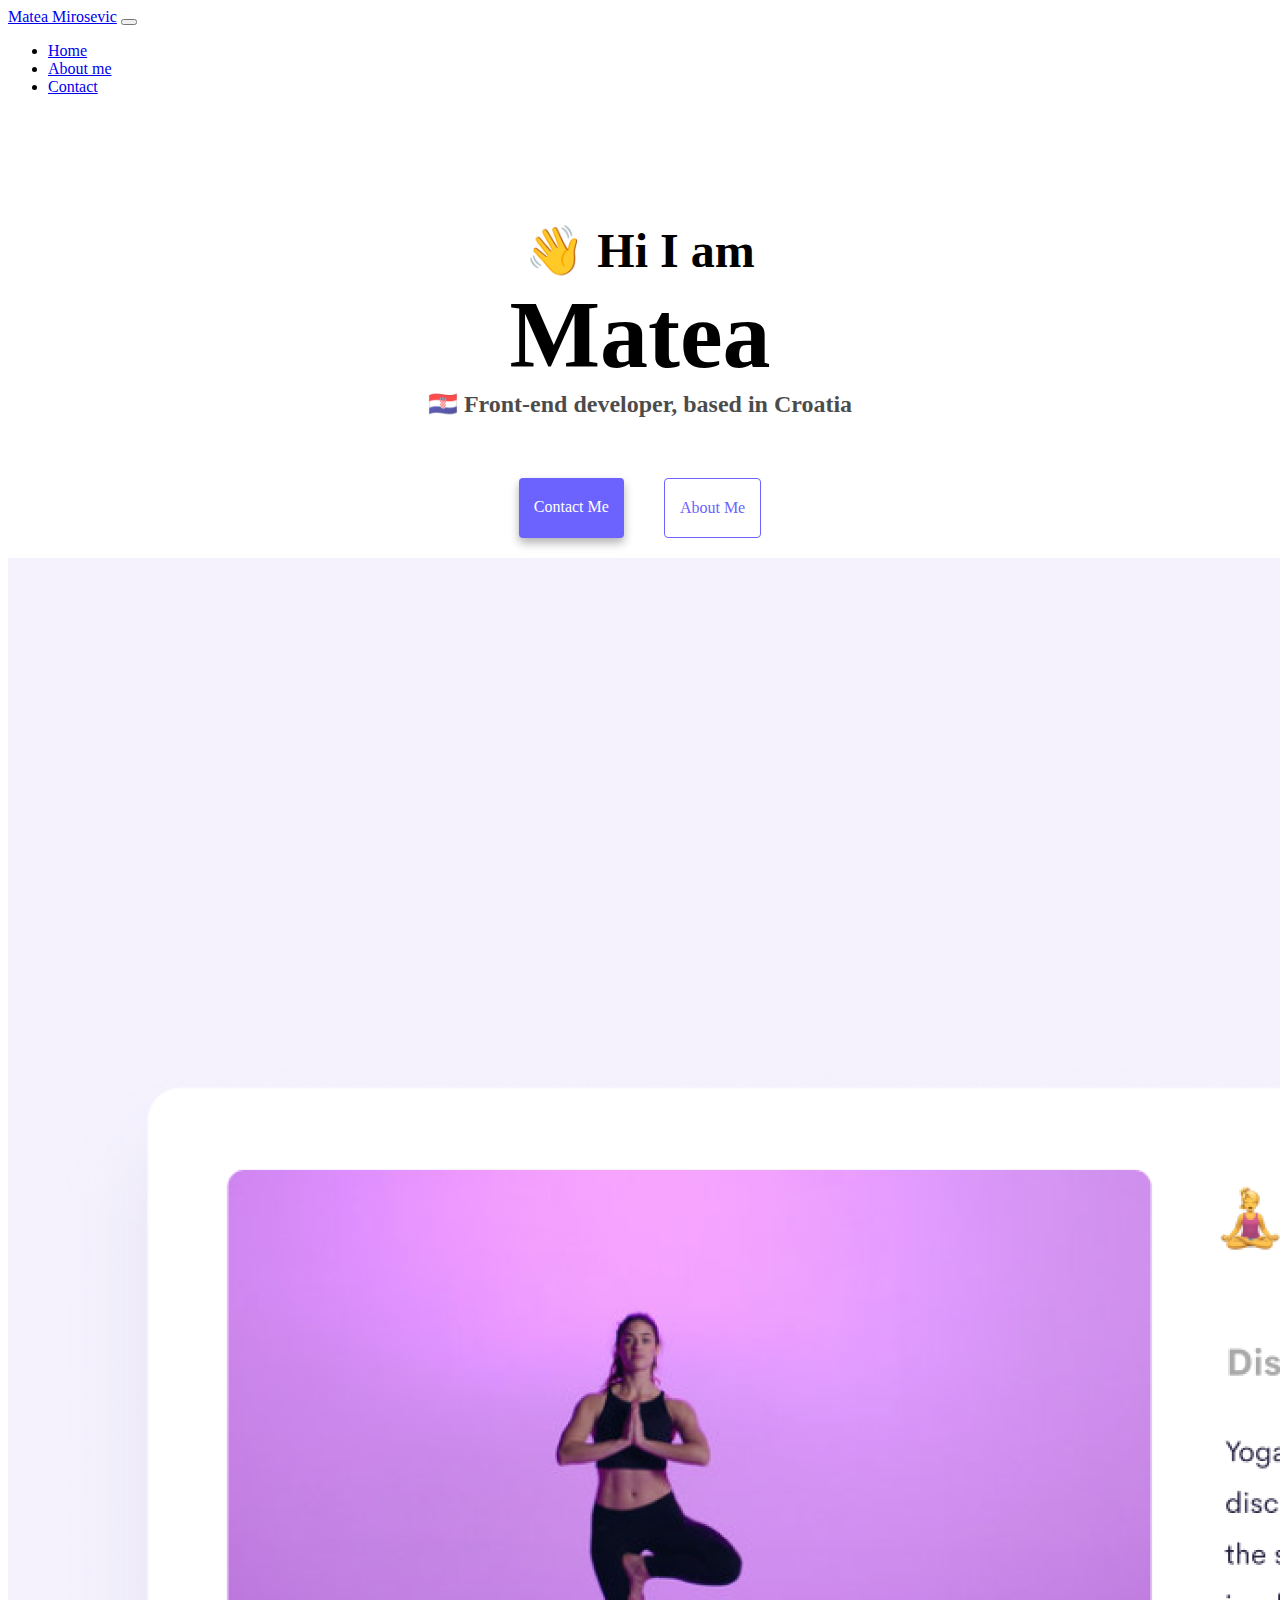
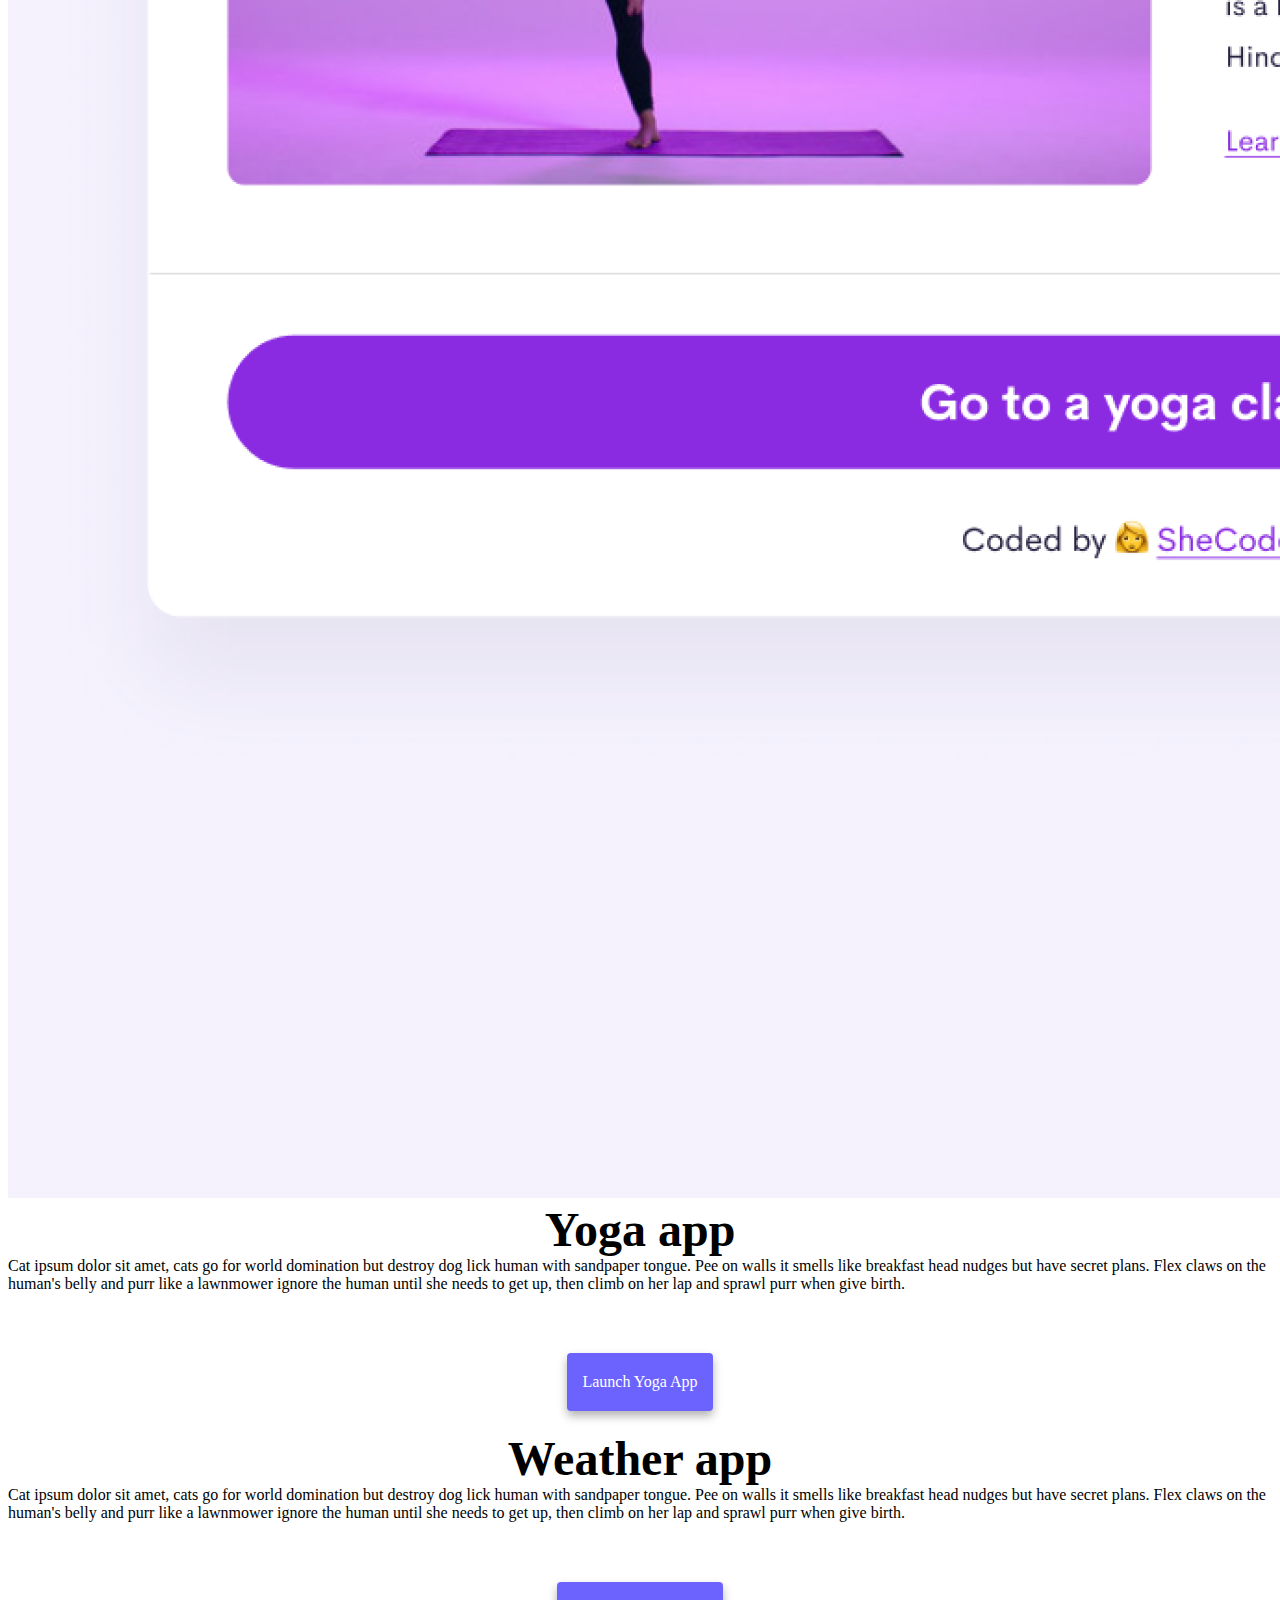
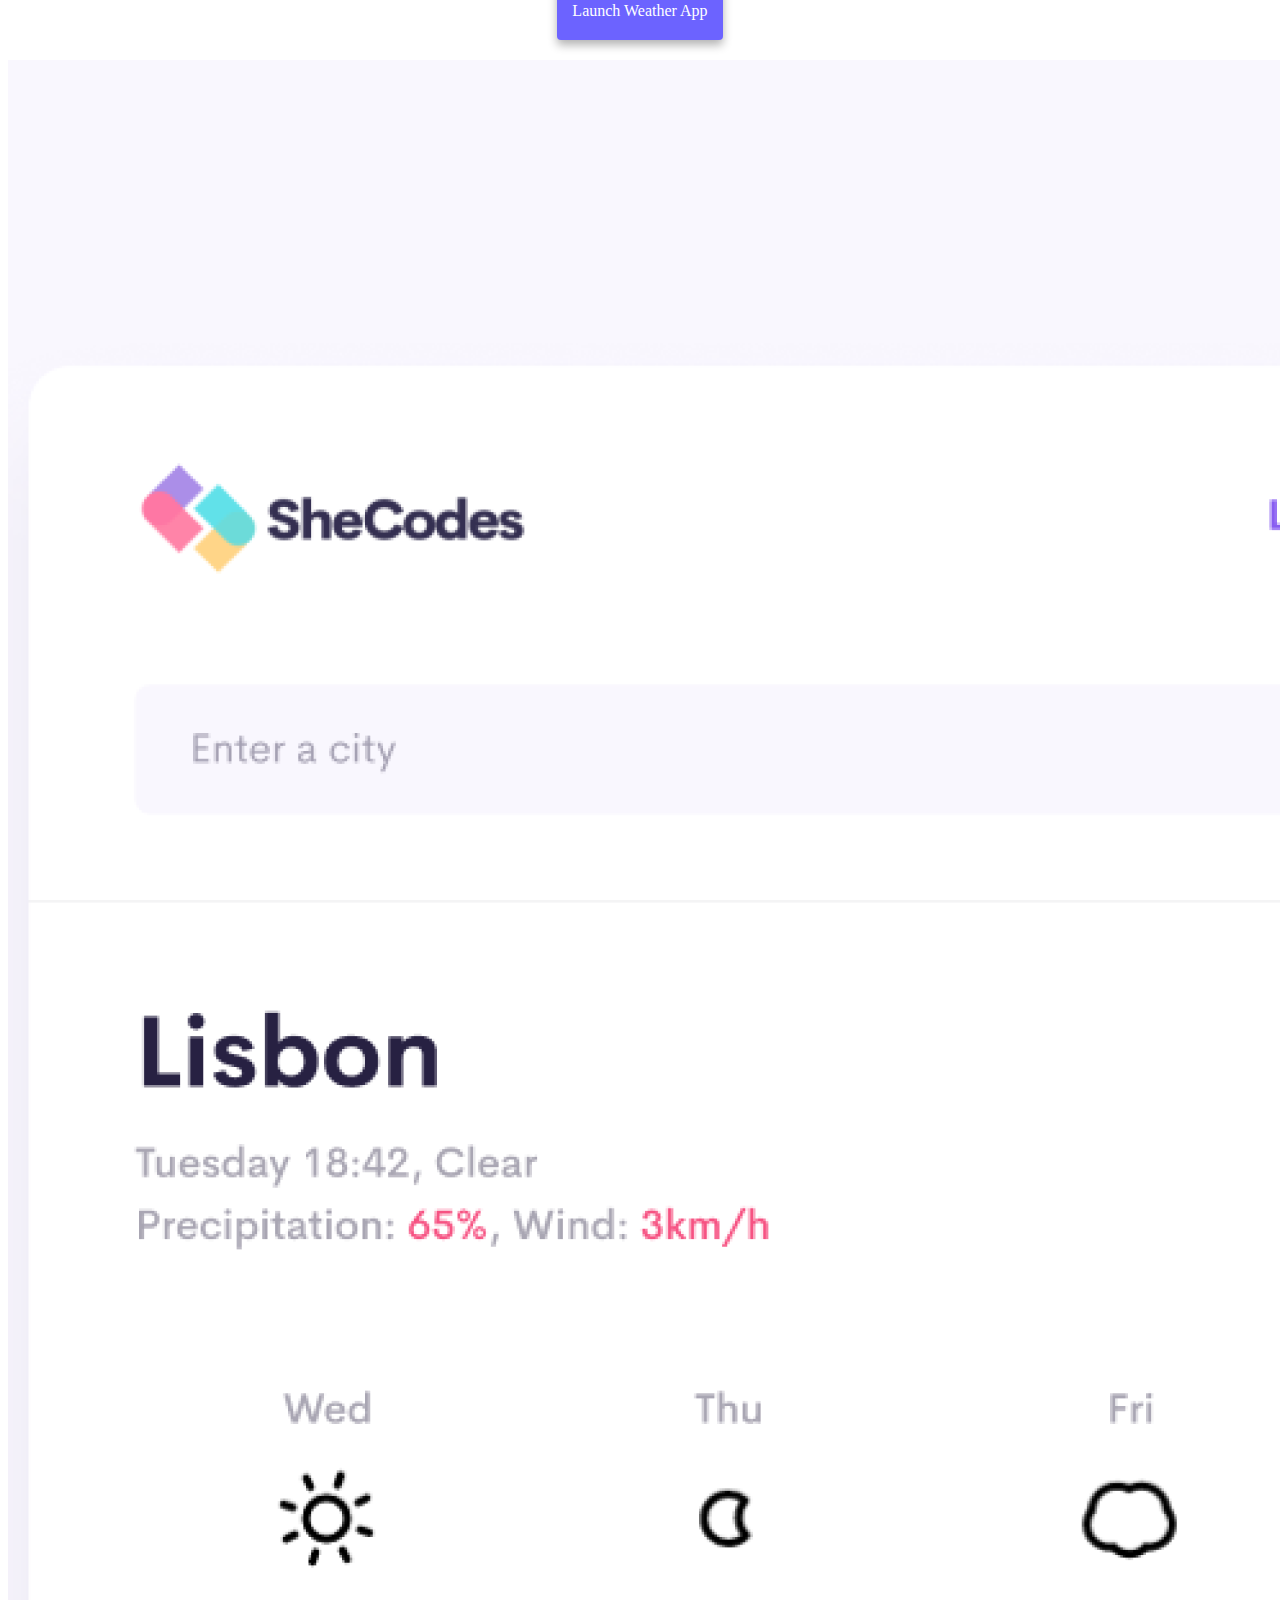
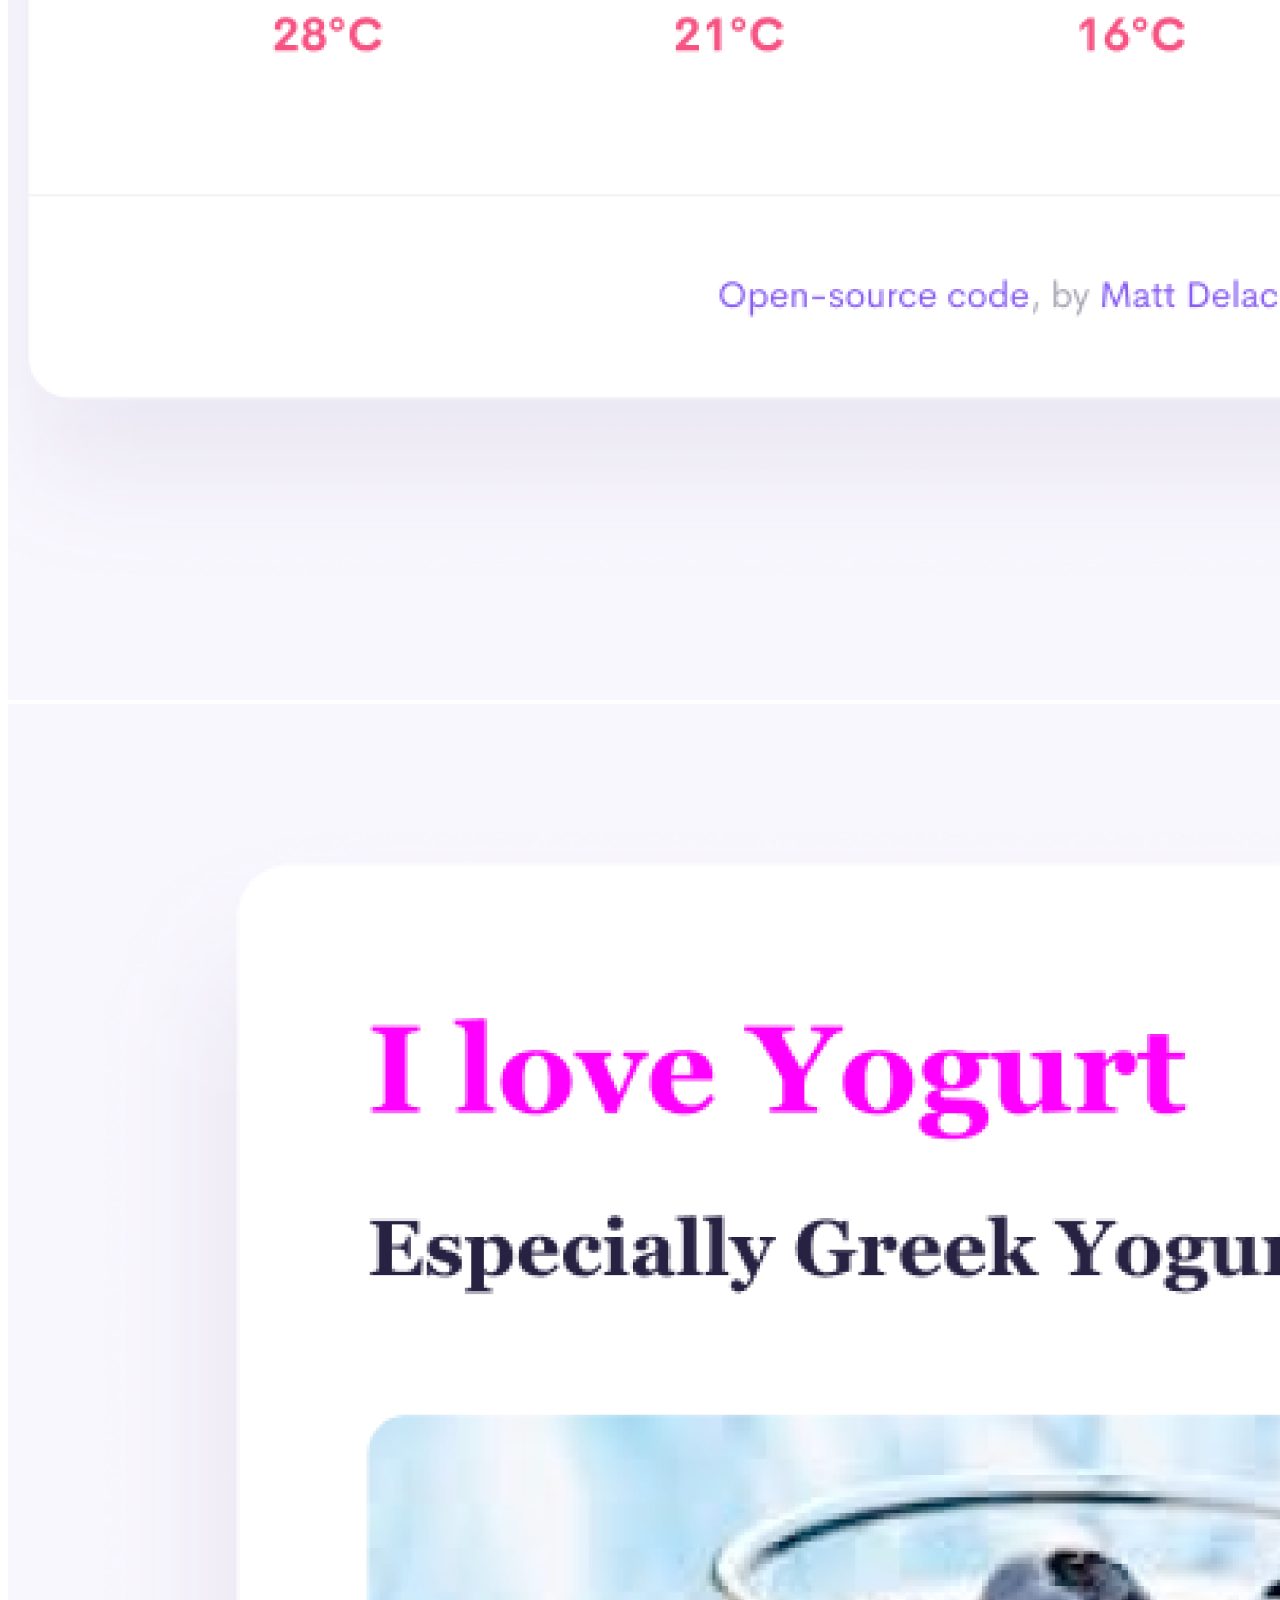
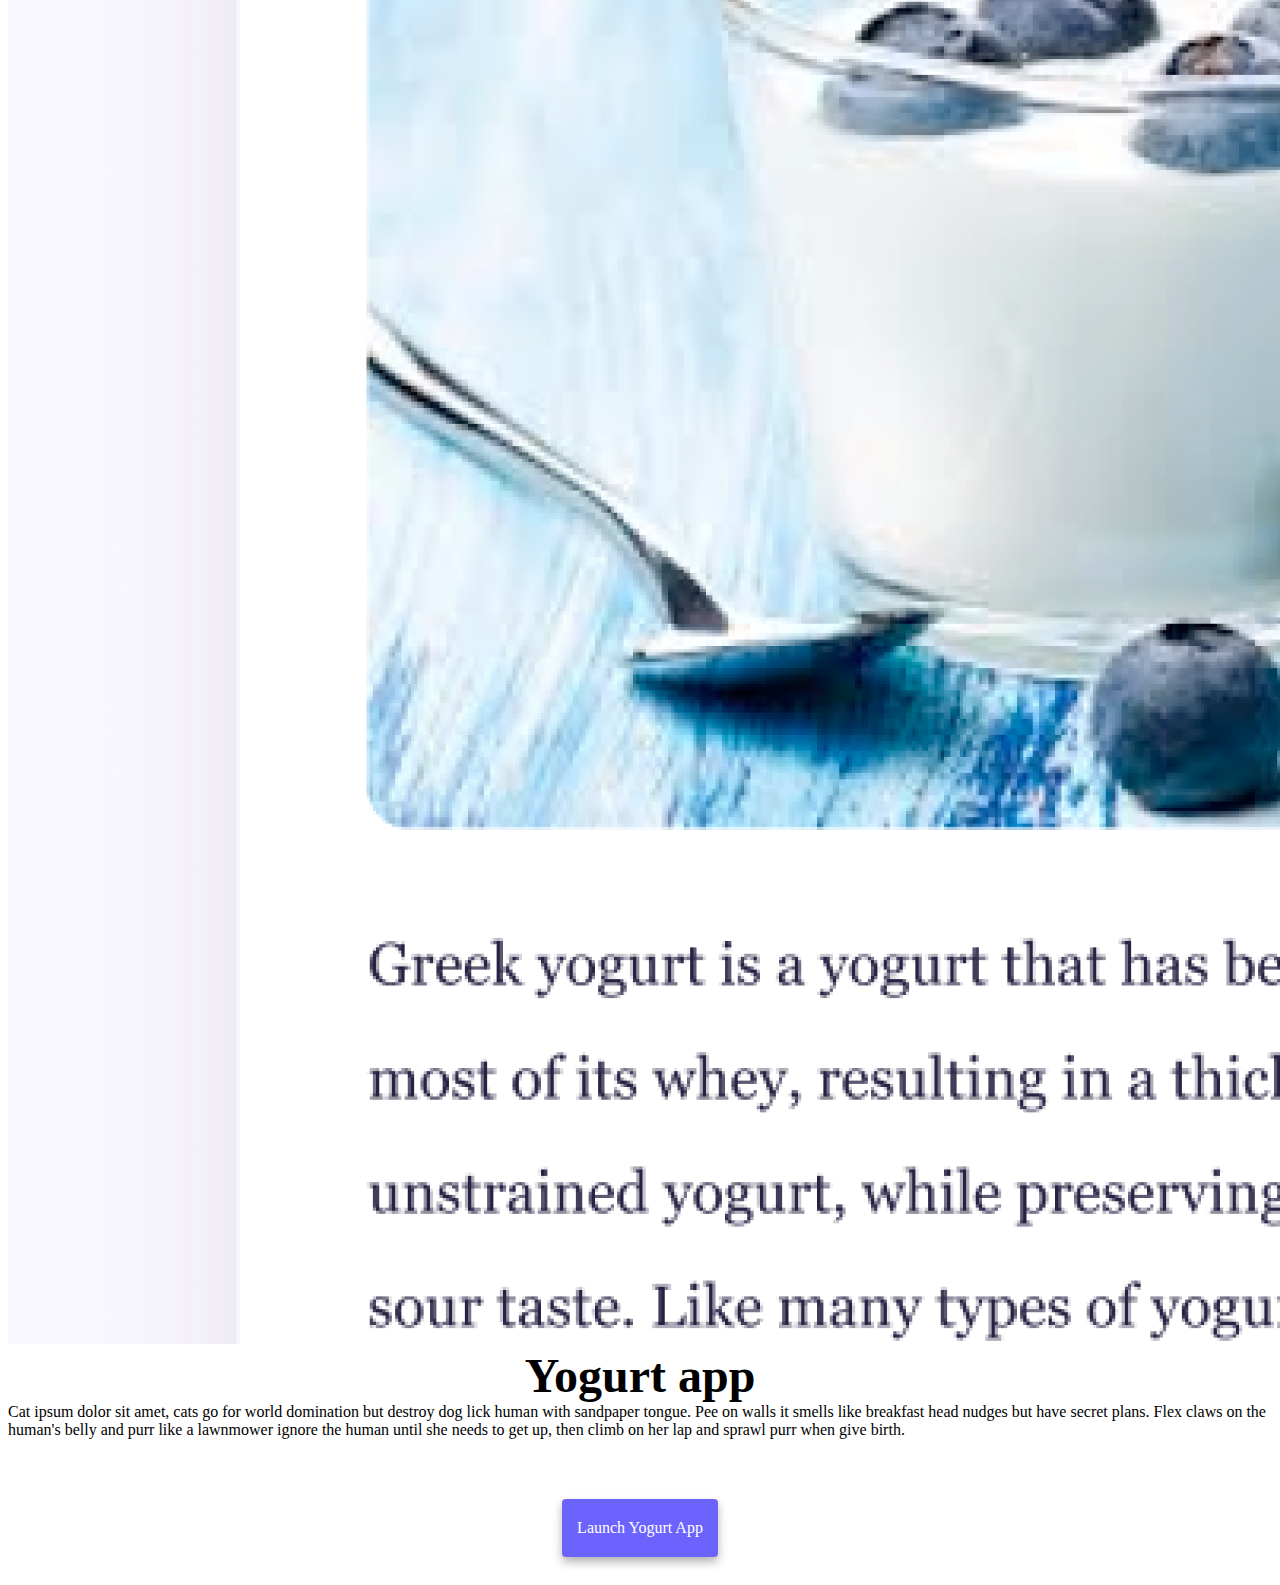
==== index.html @ 3d8accbc "Added correct files this time around" ====
<!DOCTYPE html>
<html lang="en">
  <head>
    <meta charset="UTF-8" />
    <meta http-equiv="X-UA-Compatible" content="IE=edge" />
    <meta name="viewport" content="width=device-width, initial-scale=1.0" />
    <link
      href="https://cdn.jsdelivr.net/npm/bootstrap@5.1.3/dist/css/bootstrap.min.css"
      rel="stylesheet"
      integrity="sha384-1BmE4kWBq78iYhFldvKuhfTAU6auU8tT94WrHftjDbrCEXSU1oBoqyl2QvZ6jIW3"
      crossorigin="anonymous"
    />
    <script
      src="https://cdn.jsdelivr.net/npm/bootstrap@5.1.3/dist/js/bootstrap.bundle.min.js"
      integrity="sha384-ka7Sk0Gln4gmtz2MlQnikT1wXgYsOg+OMhuP+IlRH9sENBO0LRn5q+8nbTov4+1p"
      crossorigin="anonymous"
    ></script>
    <title>Matea Mirosevic</title>

    <link rel="stylesheet" href="style.css" />
  </head>

  <body>
    <nav class="navbar fixed-top navbar-expand-lg navbar-light bg-light">
      <div class="container-fluid">
        <a class="navbar-brand" href="index.html">Matea Mirosevic</a>
        <button
          class="navbar-toggler"
          type="button"
          data-bs-toggle="collapse"
          data-bs-target="#navbarNav"
          aria-controls="navbarNav"
          aria-expanded="false"
          aria-label="Toggle navigation"
        >
          <span class="navbar-toggler-icon"></span>
        </button>
        <div class="collapse navbar-collapse" id="navbarNav">
          <ul class="navbar-nav">
            <li class="nav-item">
              <a class="nav-link active" aria-current="page" href="index.html"
                >Home</a
              >
            </li>
            <li class="nav-item">
              <a class="nav-link" href="about.html">About me</a>
            </li>
            <li class="nav-item">
              <a class="nav-link" href="about.html#contact">Contact</a>
            </li>
          </ul>
        </div>
      </div>
    </nav>
    <h2 class="initial-greeting">👋 Hi I am</h2>
    <h1>Matea</h1>
    <h3>🇭🇷 Front-end developer, based in Croatia</h3>
    <div class="navigation-links">
      <a href="about.html#contact" class="primary-link">Contact me</a>
      <a href="about.html" class="secondary-link">About me</a>
    </div>

    <div class="row mt-5 ps-5 pe-5">
      <div class="col-6">
        <img src="images/yoga.png" alt="" class="img-fluid rounded" />
      </div>
      <div class="col-6">
        <h2 class="mb-4 text-start">Yoga app</h2>
        Cat ipsum dolor sit amet, cats go for world domination but destroy dog
        lick human with sandpaper tongue. Pee on walls it smells like breakfast
        head nudges but have secret plans. Flex claws on the human's belly and
        purr like a lawnmower ignore the human until she needs to get up, then
        climb on her lap and sprawl purr when give birth.

        <div class="navigation-links d-flex justify-content-start">
          <a href="#" class="primary-link ms-0 mt-0">Launch yoga app</a>
        </div>
      </div>
    </div>

    <div class="row mt-5 ps-5 pe-5">
      <div class="col-6">
        <h2 class="mb-4 text-start">Weather app</h2>
        Cat ipsum dolor sit amet, cats go for world domination but destroy dog
        lick human with sandpaper tongue. Pee on walls it smells like breakfast
        head nudges but have secret plans. Flex claws on the human's belly and
        purr like a lawnmower ignore the human until she needs to get up, then
        climb on her lap and sprawl purr when give birth.
        <div class="navigation-links d-flex justify-content-start">
          <a href="#" class="primary-link ms-0 mt-0">Launch weather app</a>
        </div>
      </div>
      <div class="col-6">
        <img src="images/weather.png" alt="" class="img-fluid rounded" />
      </div>
    </div>

    <div class="row mt-5 ps-5 pe-5">
      <div class="col-6">
        <img src="images/yogurt.png" alt="" class="img-fluid rounded" />
      </div>
      <div class="col-6">
        <h2 class="mb-4 text-start">Yogurt app</h2>
        Cat ipsum dolor sit amet, cats go for world domination but destroy dog
        lick human with sandpaper tongue. Pee on walls it smells like breakfast
        head nudges but have secret plans. Flex claws on the human's belly and
        purr like a lawnmower ignore the human until she needs to get up, then
        climb on her lap and sprawl purr when give birth.
        <div class="navigation-links d-flex justify-content-start">
          <a href="#" class="primary-link ms-0 mt-0">Launch yogurt app</a>
        </div>
      </div>
    </div>
  </body>
</html>
---- style.css ----
:root {
  --primary-color: #6c63ff;
  --secondary-color: #f5f2fe;
  --box-shadow: 0 5px 10px rgba(0, 0, 0, 0.3);
}

/*body {
  margin: 60px auto;
  max-width: 800px;
}*/

h1,
h2,
h3 {
  text-align: center;
  margin: 0;
}

h1 {
  font-size: 96px;
}

h2 {
  font-size: 48px;
}

.initial-greeting {
  margin-top: 10%;
}

h3 {
  font-size: 24px;
  opacity: 0.7;
}

p {
  /*background: var(--secondary-color);
  padding: 20px;
  border-radius: 4px;
  line-height: 1.5;*/
  font-size: 18px;
  text-align: center;
}

.navigation-links {
  display: flex;
  margin-top: 40px;
  justify-content: center;
}

.navigation-links a {
  margin: 20px;
}

.primary-link {
  border-radius: 4px;
  padding: 20px 15px;
  text-decoration: none;
  text-transform: capitalize;
  background: var(--primary-color);
  box-shadow: var(--box-shadow);
  color: white;
}

.secondary-link {
  border-radius: 4px;
  padding: 20px 15px;
  text-decoration: none;
  text-transform: capitalize;
  color: var(--primary-color);
  border: 1px solid var(--primary-color);
}

.homepage-link {
  color: var(--primary-color);
  text-align: center;
  display: block;
}

.about-paragraphs {
  /*display: flex;*/
  margin: 30px 0;
}

.about-paragraphs p {
  margin: 10px;
}

.email-link {
  display: flex;
  justify-content: center;
  color: var(--primary-color);
  font-size: 28px;
  text-decoration: none;
}

.email-link:hover {
  text-decoration: underline;
}

#contact {
  margin-top: 4em;
}
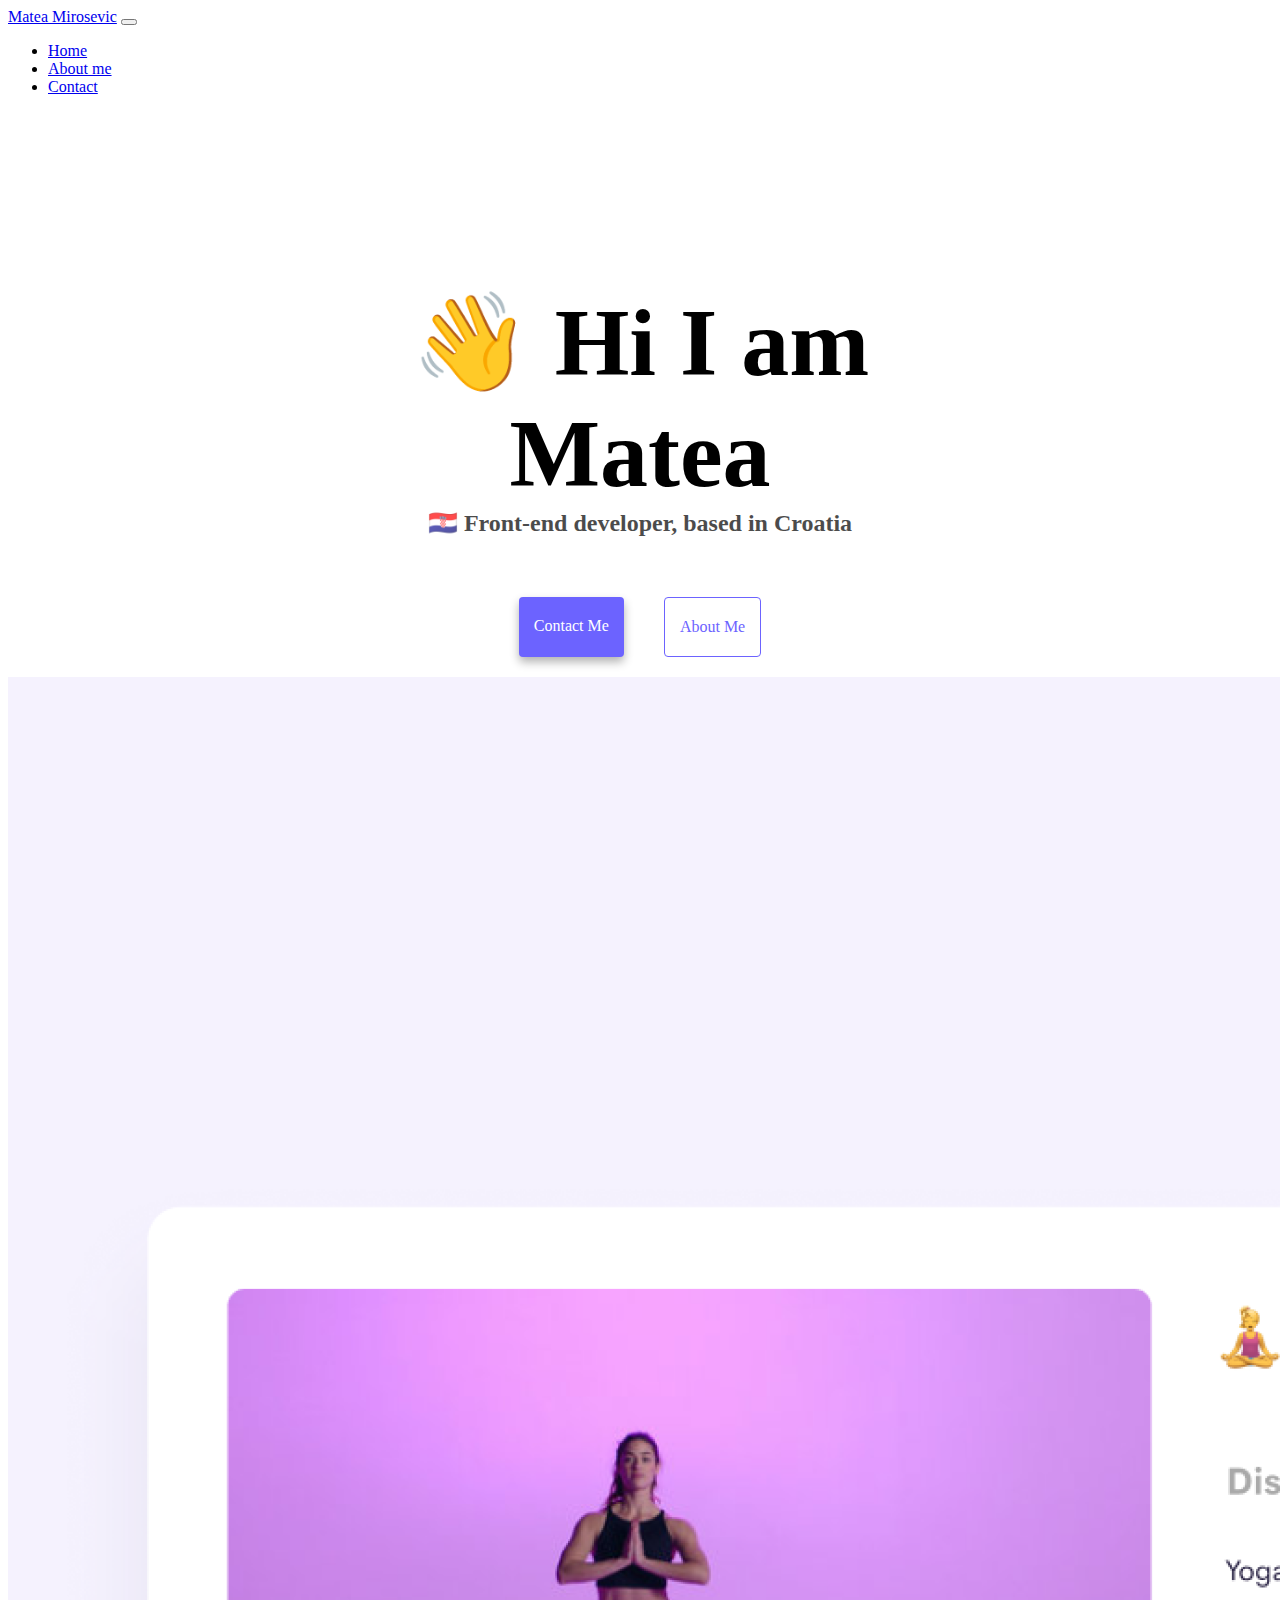
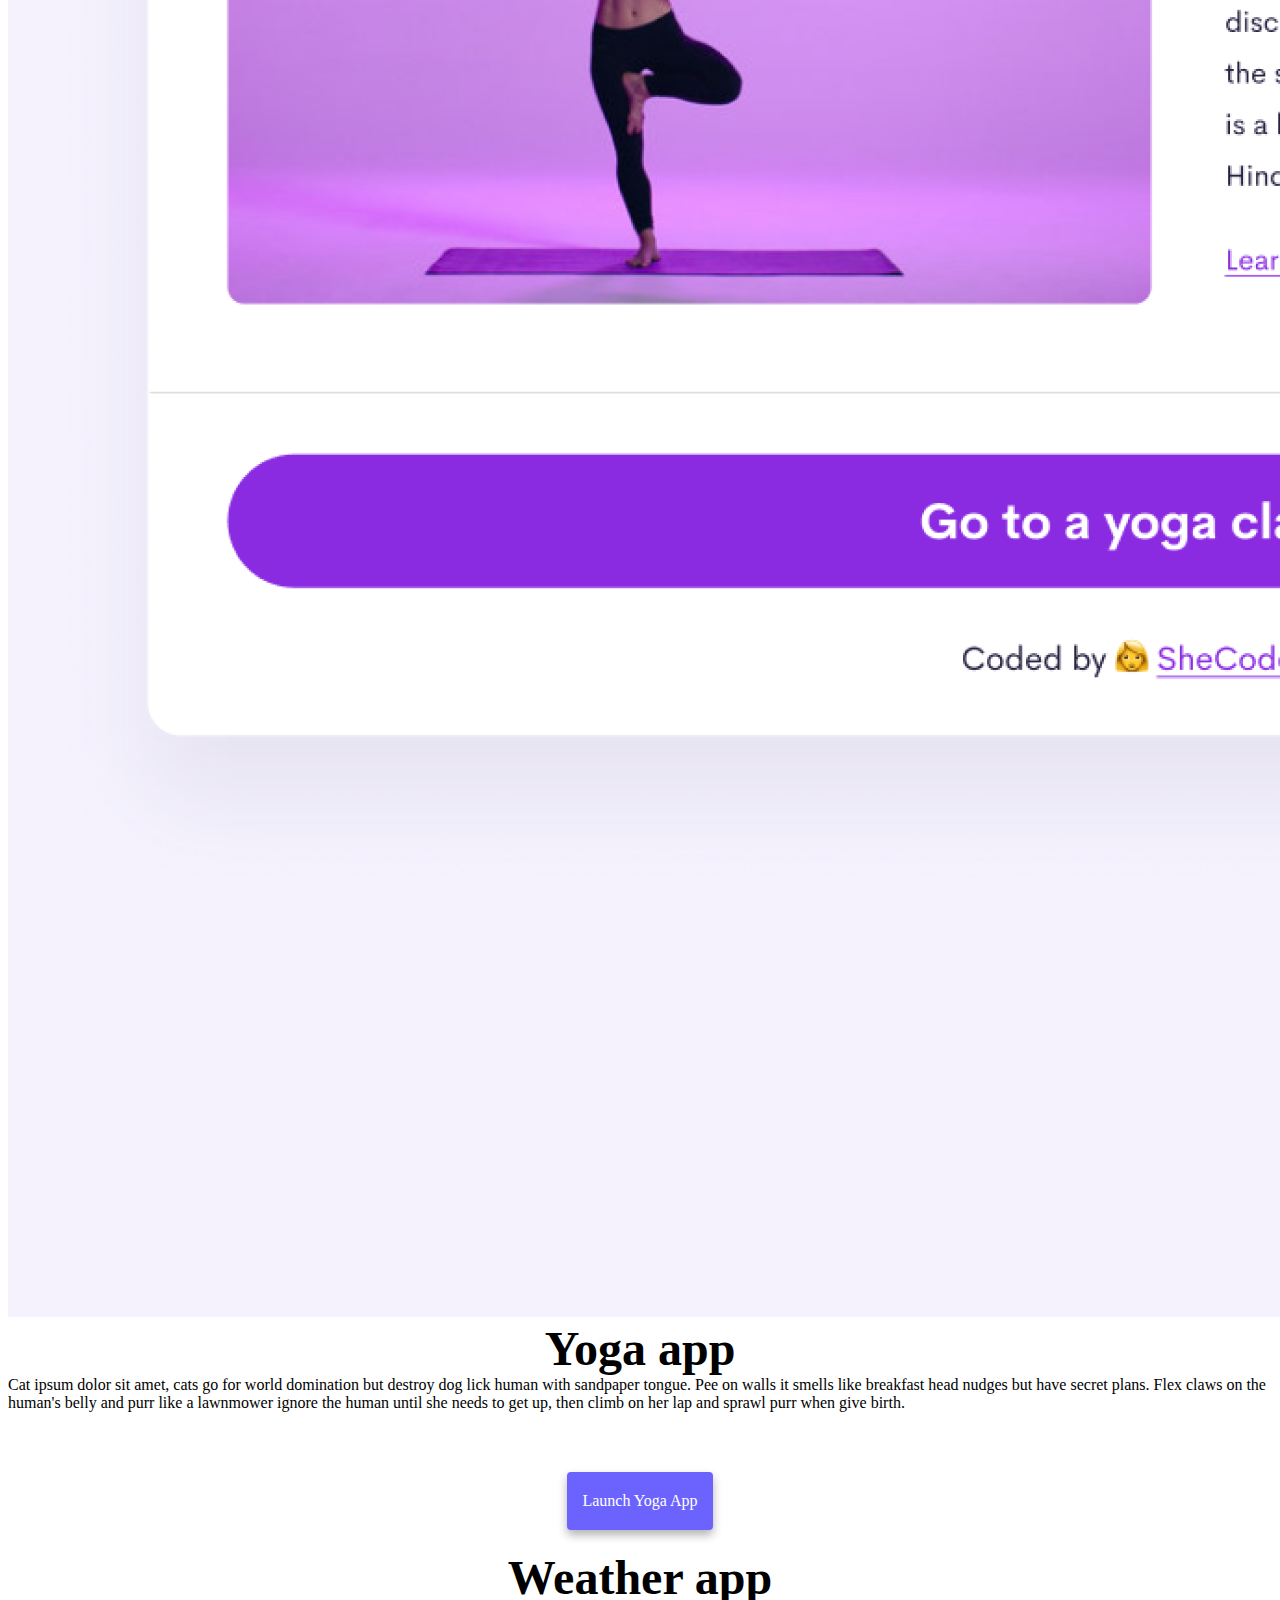
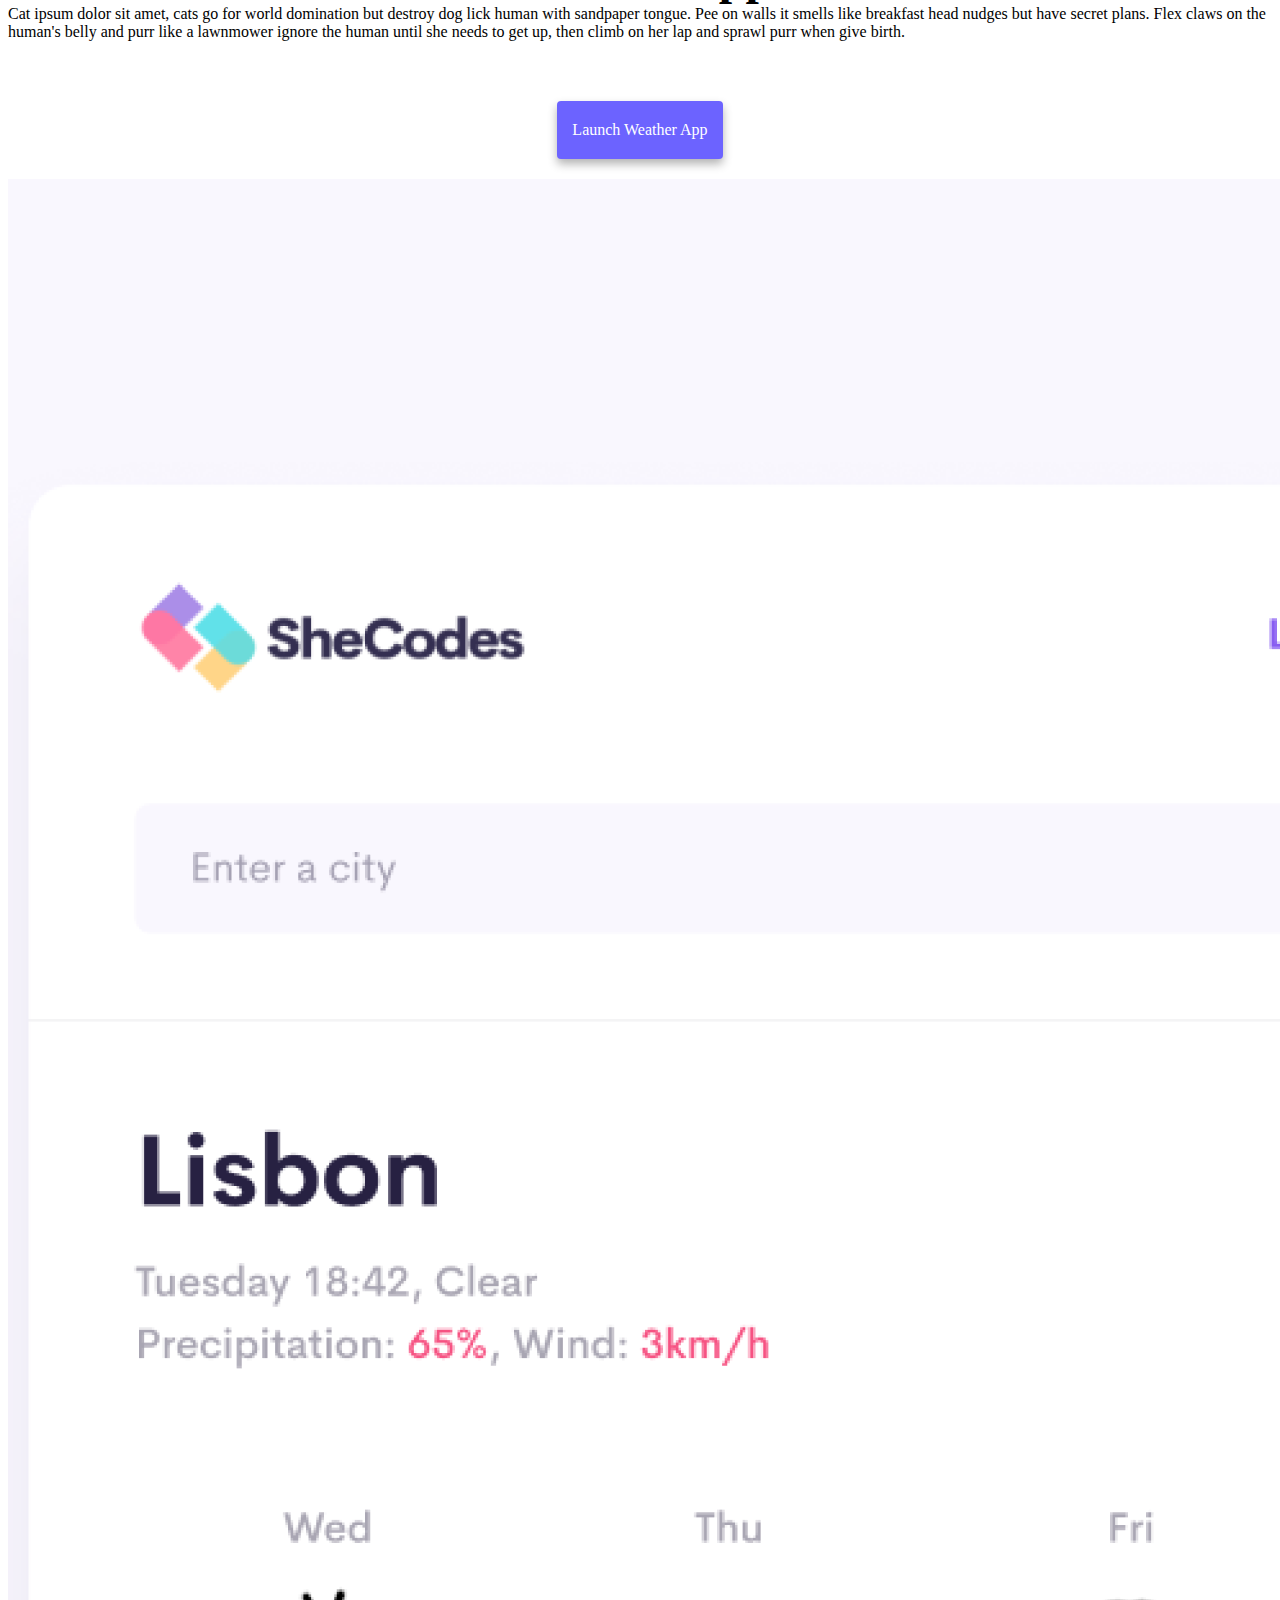
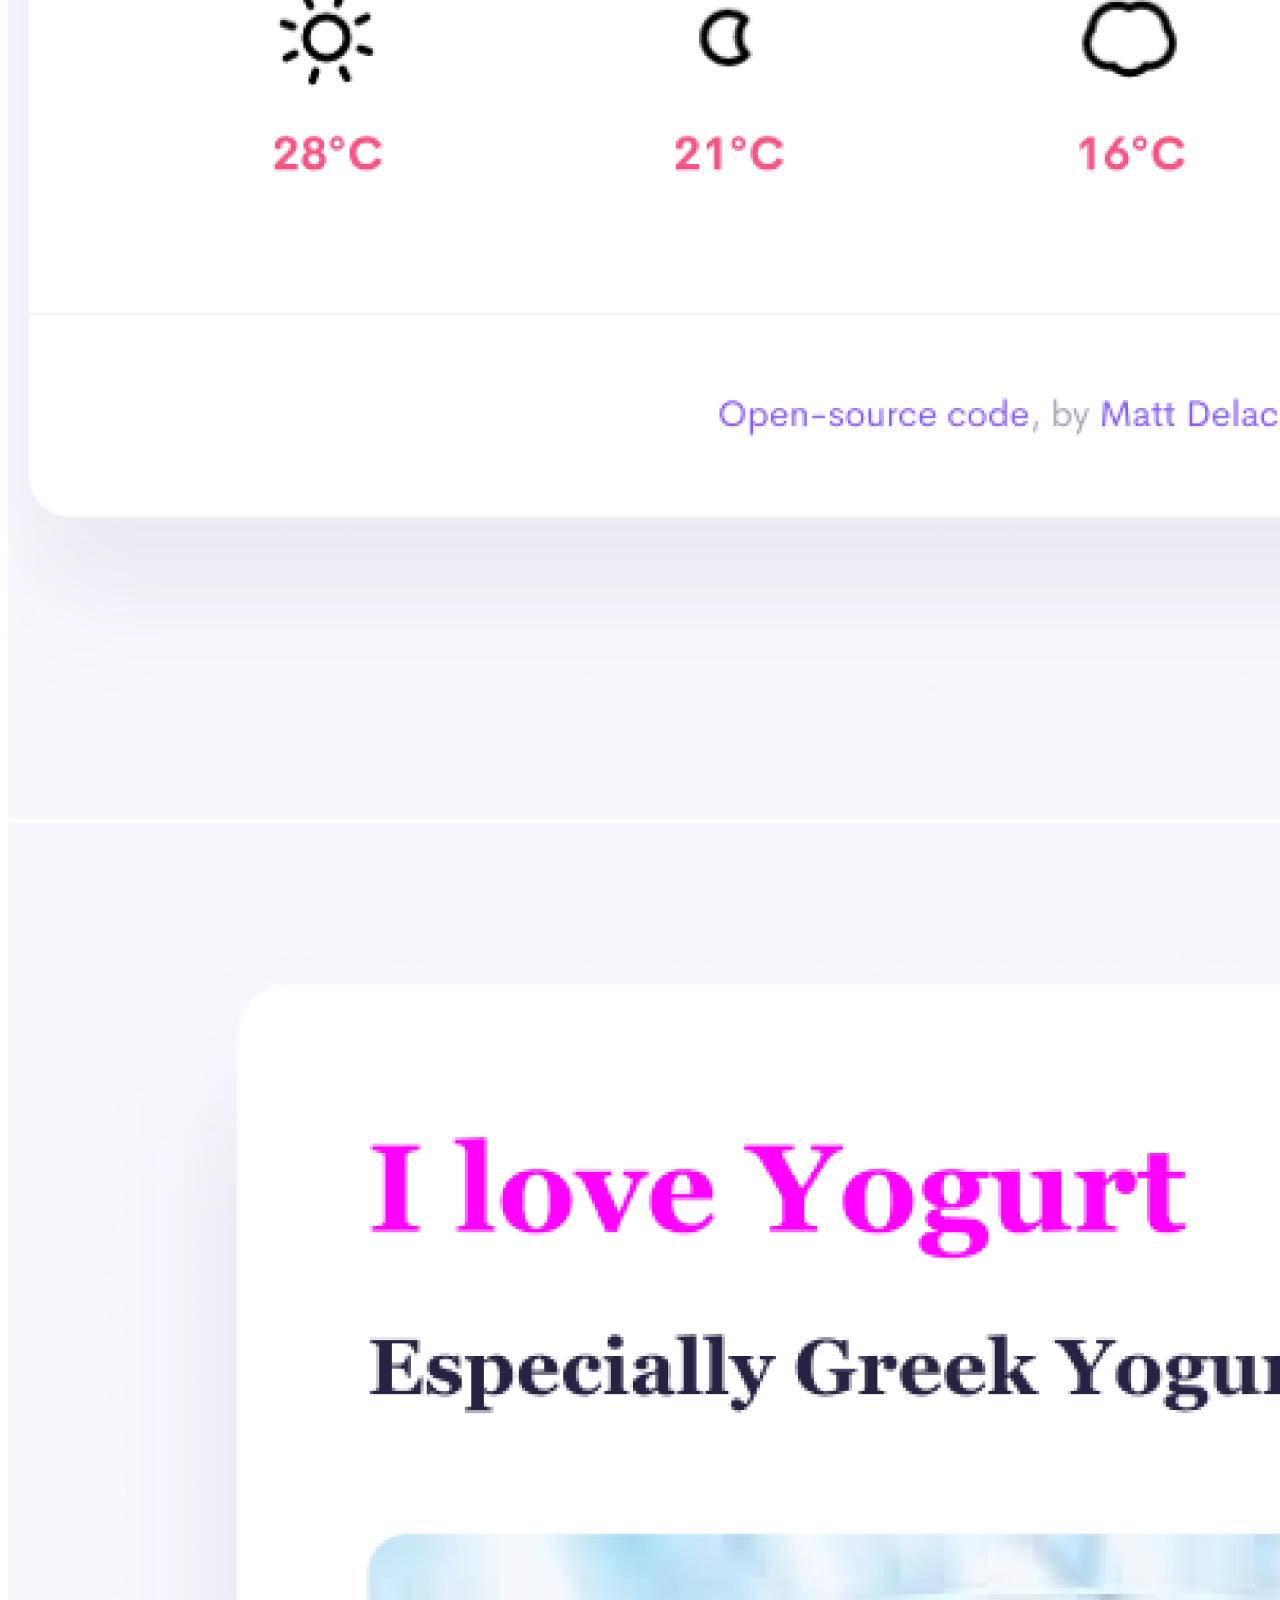
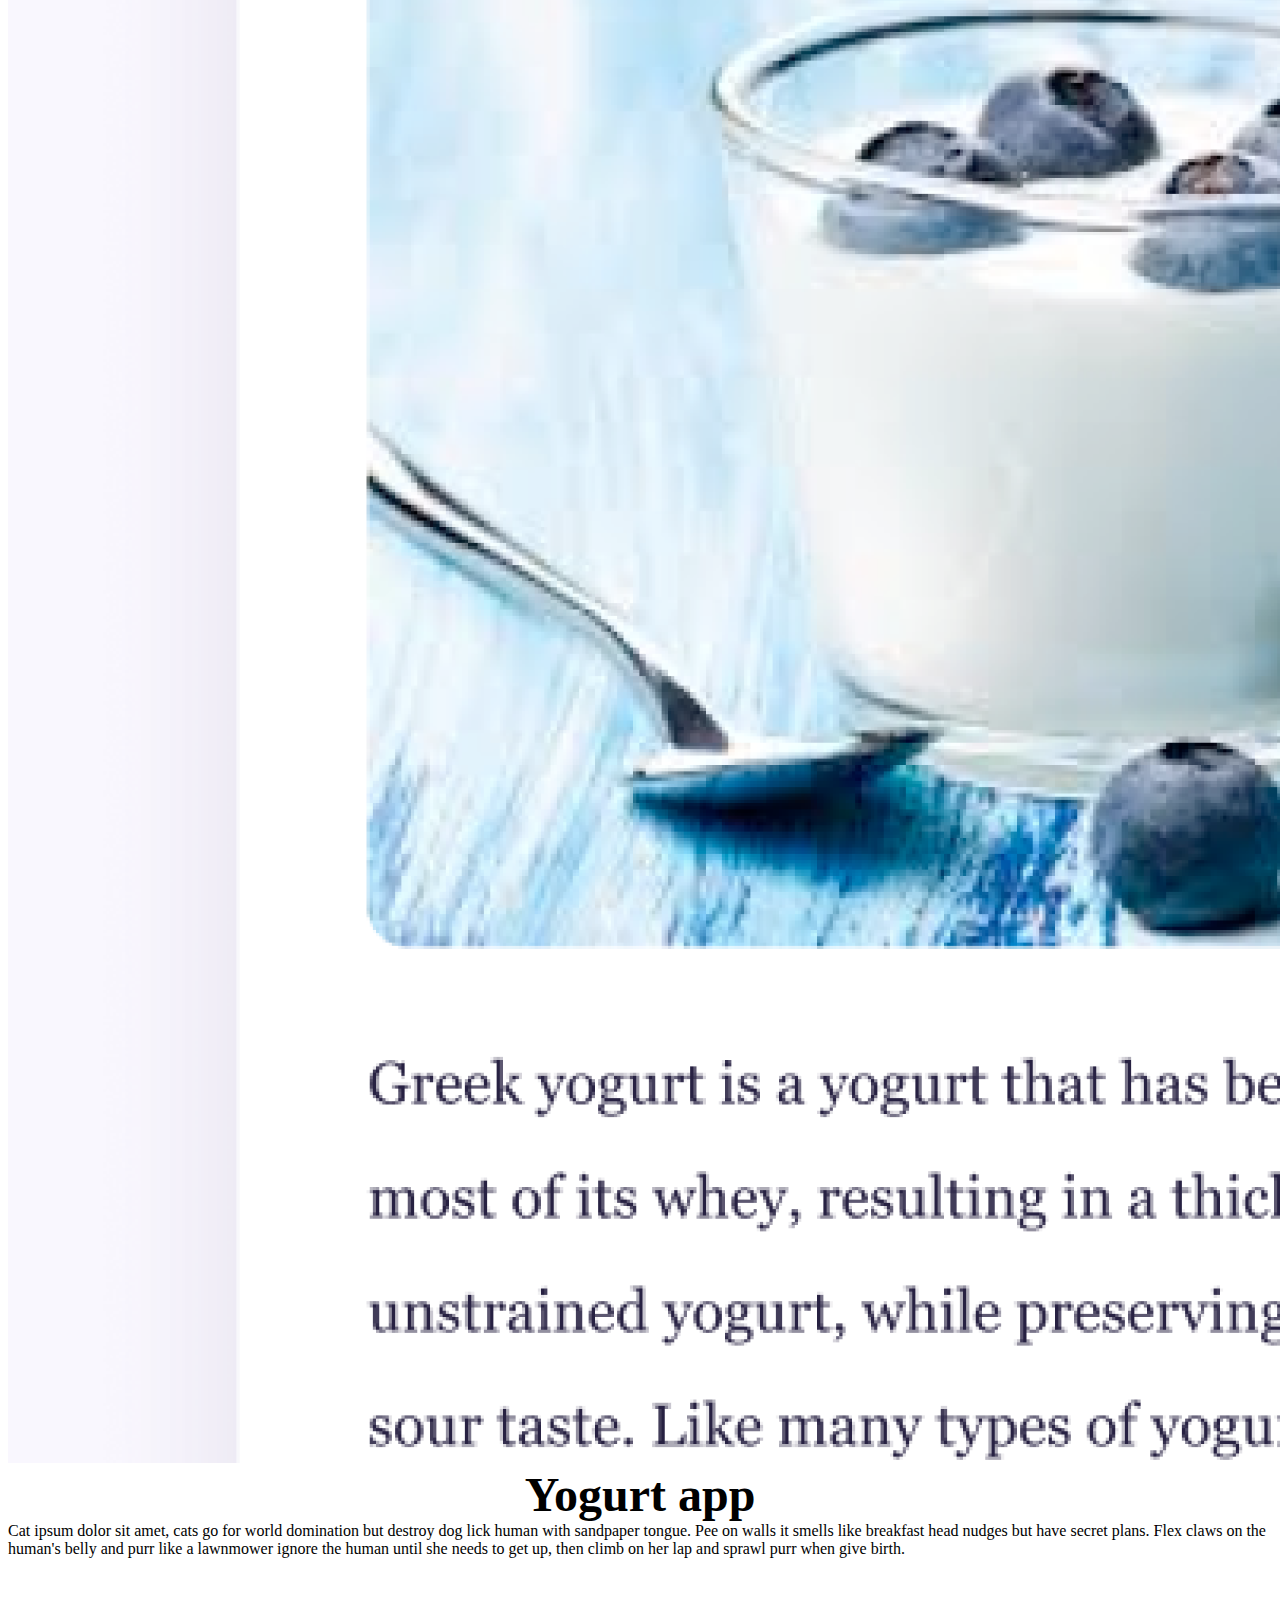
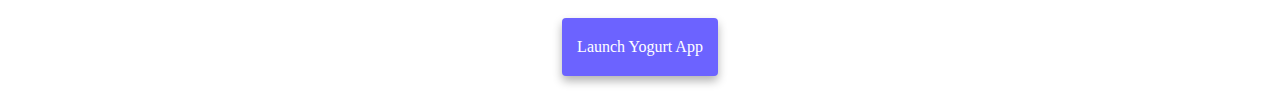
==== commit 4087961f: "More SEO improvement, more small fixes, figured out column ordering didn't work after all" ====
--- a/index.html
+++ b/index.html
@@ -4,6 +4,10 @@
     <meta charset="UTF-8" />
     <meta http-equiv="X-UA-Compatible" content="IE=edge" />
     <meta name="viewport" content="width=device-width, initial-scale=1.0" />
+    <meta
+      name="description"
+      content="This is a personal (practice) website for an aspiring developer!"
+    />
     <link
       href="https://cdn.jsdelivr.net/npm/bootstrap@5.1.3/dist/css/bootstrap.min.css"
       rel="stylesheet"
@@ -15,15 +19,15 @@
       integrity="sha384-ka7Sk0Gln4gmtz2MlQnikT1wXgYsOg+OMhuP+IlRH9sENBO0LRn5q+8nbTov4+1p"
       crossorigin="anonymous"
     ></script>
-    <title>Matea Mirosevic</title>
+    <title>Matea Mirosevic - An Aspiring front-end developer</title>
 
-    <link rel="stylesheet" href="style.css" />
+    <link rel="stylesheet" href="/style.css" />
   </head>
 
   <body>
     <nav class="navbar fixed-top navbar-expand-lg navbar-light bg-light">
       <div class="container-fluid">
-        <a class="navbar-brand" href="index.html">Matea Mirosevic</a>
+        <a class="navbar-brand" href="/" title="Homepage">Matea Mirosevic</a>
         <button
           class="navbar-toggler"
           type="button"
@@ -38,76 +42,117 @@
         <div class="collapse navbar-collapse" id="navbarNav">
           <ul class="navbar-nav">
             <li class="nav-item">
-              <a class="nav-link active" aria-current="page" href="index.html"
+              <a
+                class="nav-link active"
+                aria-current="page"
+                title="Homepage"
+                href="/"
                 >Home</a
               >
             </li>
             <li class="nav-item">
-              <a class="nav-link" href="about.html">About me</a>
+              <a class="nav-link" title="About Matea" href="/about.html"
+                >About me</a
+              >
             </li>
             <li class="nav-item">
-              <a class="nav-link" href="about.html#contact">Contact</a>
+              <a
+                class="nav-link"
+                title="Contact Matea"
+                href="/about.html#contact"
+                >Contact</a
+              >
             </li>
           </ul>
         </div>
       </div>
     </nav>
-    <h2 class="initial-greeting">👋 Hi I am</h2>
-    <h1>Matea</h1>
+    <h1 class="initial-greeting">
+      👋 Hi I am <br />
+      Matea
+    </h1>
+
     <h3>🇭🇷 Front-end developer, based in Croatia</h3>
     <div class="navigation-links">
-      <a href="about.html#contact" class="primary-link">Contact me</a>
-      <a href="about.html" class="secondary-link">About me</a>
+      <a href="/about.html#contact" title="Contact Matea" class="primary-link"
+        >Contact me</a
+      >
+      <a href="/about.html" title="Abou Matea" class="secondary-link"
+        >About me</a
+      >
     </div>
 
-    <div class="row mt-5 ps-5 pe-5">
-      <div class="col-6">
-        <img src="images/yoga.png" alt="" class="img-fluid rounded" />
-      </div>
-      <div class="col-6">
-        <h2 class="mb-4 text-start">Yoga app</h2>
-        Cat ipsum dolor sit amet, cats go for world domination but destroy dog
-        lick human with sandpaper tongue. Pee on walls it smells like breakfast
-        head nudges but have secret plans. Flex claws on the human's belly and
-        purr like a lawnmower ignore the human until she needs to get up, then
-        climb on her lap and sprawl purr when give birth.
+    <div class="container">
+      <div class="row mt-5 ps-5 pe-5">
+        <div class="col-md-6">
+          <img
+            src="/images/yoga.png"
+            alt="screenshot of a yoga website"
+            class="img-fluid rounded"
+          />
+        </div>
+        <div class="col-md-6">
+          <h2 class="mb-4 mt-4 text-start">Yoga app</h2>
+          Cat ipsum dolor sit amet, cats go for world domination but destroy dog
+          lick human with sandpaper tongue. Pee on walls it smells like
+          breakfast head nudges but have secret plans. Flex claws on the human's
+          belly and purr like a lawnmower ignore the human until she needs to
+          get up, then climb on her lap and sprawl purr when give birth.
 
-        <div class="navigation-links d-flex justify-content-start">
-          <a href="#" class="primary-link ms-0 mt-0">Launch yoga app</a>
+          <div class="navigation-links d-flex justify-content-start">
+            <a href="#" title="Launch yoga app" class="primary-link ms-0 mt-0"
+              >Launch yoga app</a
+            >
+          </div>
         </div>
       </div>
-    </div>
 
-    <div class="row mt-5 ps-5 pe-5">
-      <div class="col-6">
-        <h2 class="mb-4 text-start">Weather app</h2>
-        Cat ipsum dolor sit amet, cats go for world domination but destroy dog
-        lick human with sandpaper tongue. Pee on walls it smells like breakfast
-        head nudges but have secret plans. Flex claws on the human's belly and
-        purr like a lawnmower ignore the human until she needs to get up, then
-        climb on her lap and sprawl purr when give birth.
-        <div class="navigation-links d-flex justify-content-start">
-          <a href="#" class="primary-link ms-0 mt-0">Launch weather app</a>
+      <div class="row mt-5 ps-5 pe-5">
+        <div class="col-md-6">
+          <h2 class="mb-4 mt-4 text-start">Weather app</h2>
+          Cat ipsum dolor sit amet, cats go for world domination but destroy dog
+          lick human with sandpaper tongue. Pee on walls it smells like
+          breakfast head nudges but have secret plans. Flex claws on the human's
+          belly and purr like a lawnmower ignore the human until she needs to
+          get up, then climb on her lap and sprawl purr when give birth.
+          <div class="navigation-links d-flex justify-content-start">
+            <a
+              href="#"
+              title="Launch weather app"
+              class="primary-link ms-0 mt-0"
+              >Launch weather app</a
+            >
+          </div>
+        </div>
+        <div class="col-md-6">
+          <img
+            src="/images/weather.png"
+            alt="screenshot of a weather app"
+            class="img-fluid rounded"
+          />
         </div>
       </div>
-      <div class="col-6">
-        <img src="images/weather.png" alt="" class="img-fluid rounded" />
-      </div>
-    </div>
 
-    <div class="row mt-5 ps-5 pe-5">
-      <div class="col-6">
-        <img src="images/yogurt.png" alt="" class="img-fluid rounded" />
-      </div>
-      <div class="col-6">
-        <h2 class="mb-4 text-start">Yogurt app</h2>
-        Cat ipsum dolor sit amet, cats go for world domination but destroy dog
-        lick human with sandpaper tongue. Pee on walls it smells like breakfast
-        head nudges but have secret plans. Flex claws on the human's belly and
-        purr like a lawnmower ignore the human until she needs to get up, then
-        climb on her lap and sprawl purr when give birth.
-        <div class="navigation-links d-flex justify-content-start">
-          <a href="#" class="primary-link ms-0 mt-0">Launch yogurt app</a>
+      <div class="row mt-5 ps-5 pe-5">
+        <div class="col-md-6">
+          <img
+            src="/images/yogurt.png"
+            alt="sceenshot of a yogurt website"
+            class="img-fluid rounded"
+          />
+        </div>
+        <div class="col-md-6">
+          <h2 class="mb-4 mt-4 text-start">Yogurt app</h2>
+          Cat ipsum dolor sit amet, cats go for world domination but destroy dog
+          lick human with sandpaper tongue. Pee on walls it smells like
+          breakfast head nudges but have secret plans. Flex claws on the human's
+          belly and purr like a lawnmower ignore the human until she needs to
+          get up, then climb on her lap and sprawl purr when give birth.
+          <div class="navigation-links d-flex justify-content-start">
+            <a href="#" title="Launch yogurt app" class="primary-link ms-0 mt-0"
+              >Launch yogurt app</a
+            >
+          </div>
         </div>
       </div>
     </div>
--- a/style.css
+++ b/style.css
@@ -2,6 +2,8 @@
   --primary-color: #6c63ff;
   --secondary-color: #f5f2fe;
   --box-shadow: 0 5px 10px rgba(0, 0, 0, 0.3);
+  --maximum-yellow-red: #f5b632ff;
+  --alloy-orange: #c0651eff;
 }
 
 /*body {
@@ -24,10 +26,6 @@
   font-size: 48px;
 }
 
-.initial-greeting {
-  margin-top: 10%;
-}
-
 h3 {
   font-size: 24px;
   opacity: 0.7;
@@ -42,6 +40,22 @@
   text-align: center;
 }
 
+@media (max-width: 900px) {
+  h1 {
+    font-size: 50px;
+    line-height: 1.4;
+  }
+
+  h2 {
+    font-size: 40px;
+    line-height: 1.1;
+  }
+}
+
+.initial-greeting {
+  margin-top: 15%;
+}
+
 .navigation-links {
   display: flex;
   margin-top: 40px;
@@ -50,6 +64,10 @@
 
 .navigation-links a {
   margin: 20px;
+}
+
+a:hover {
+  color: var(--maximum-yellow-red);
 }
 
 .primary-link {
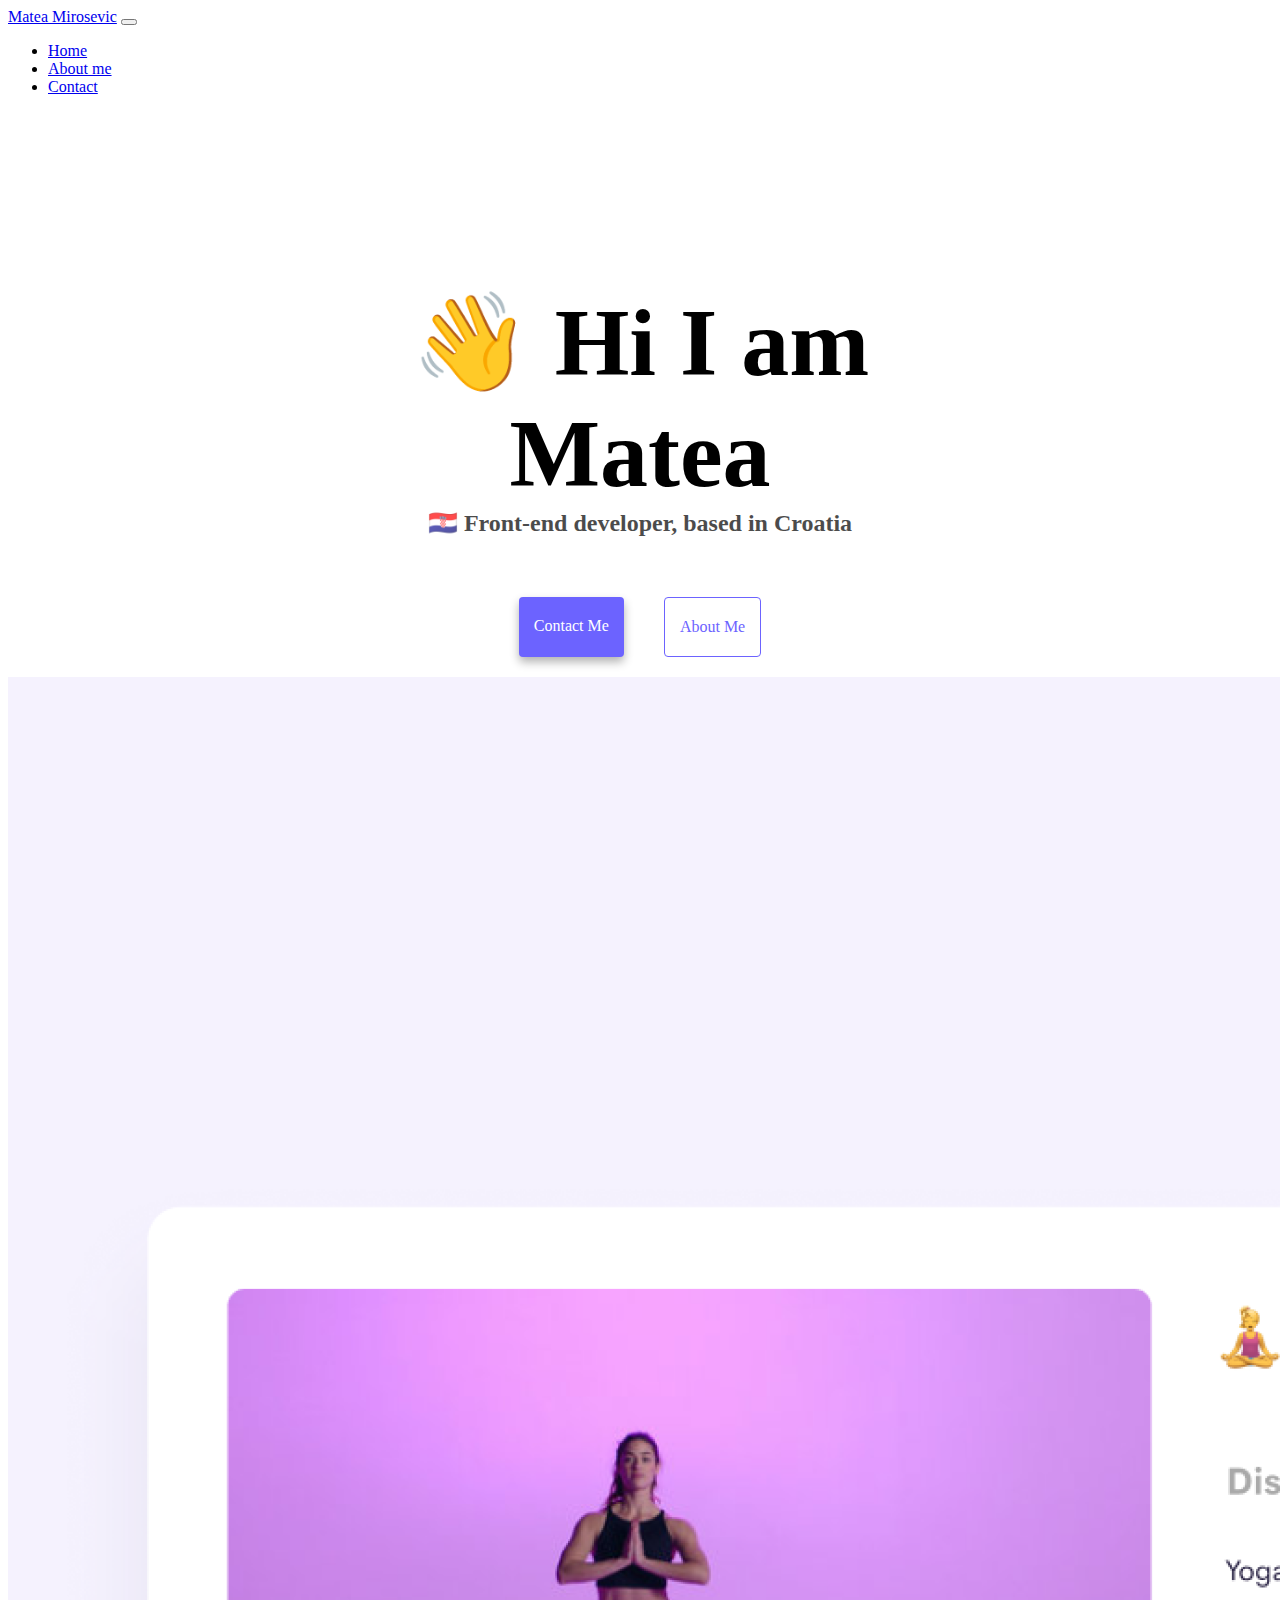
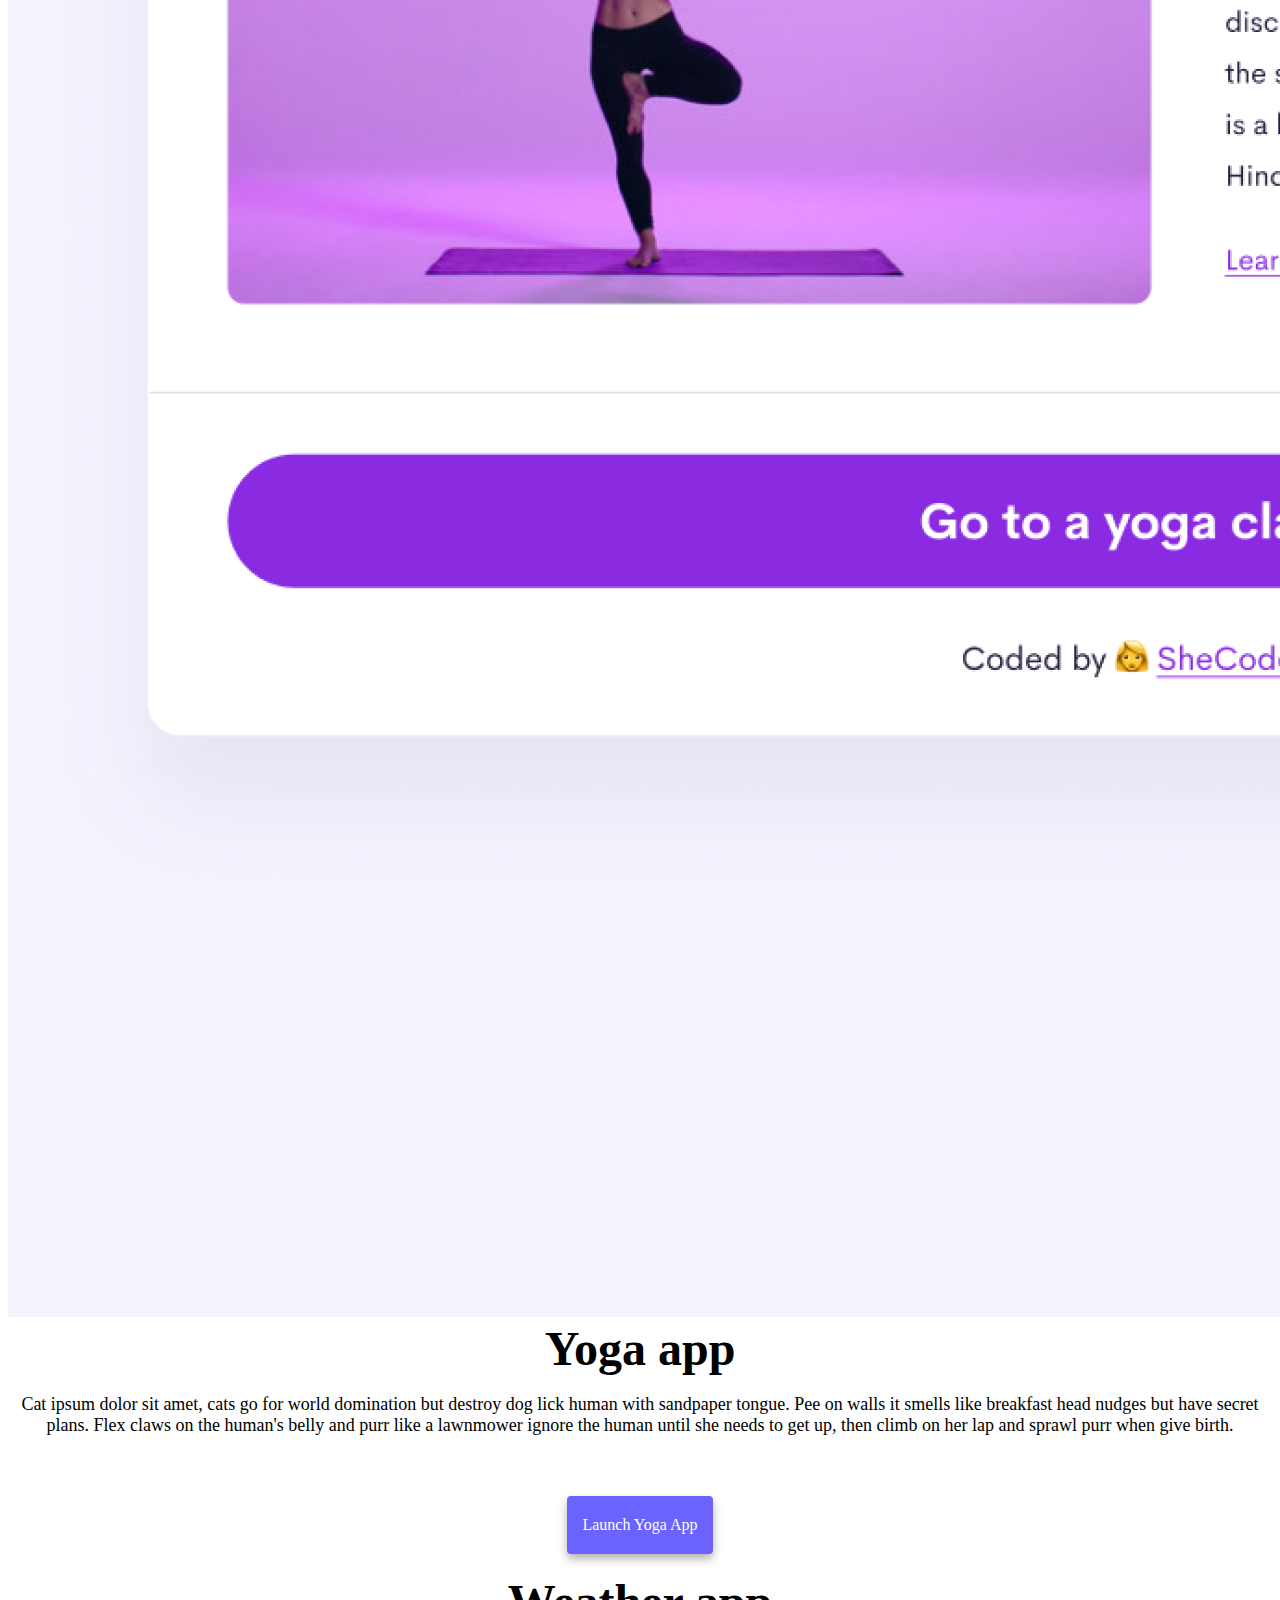
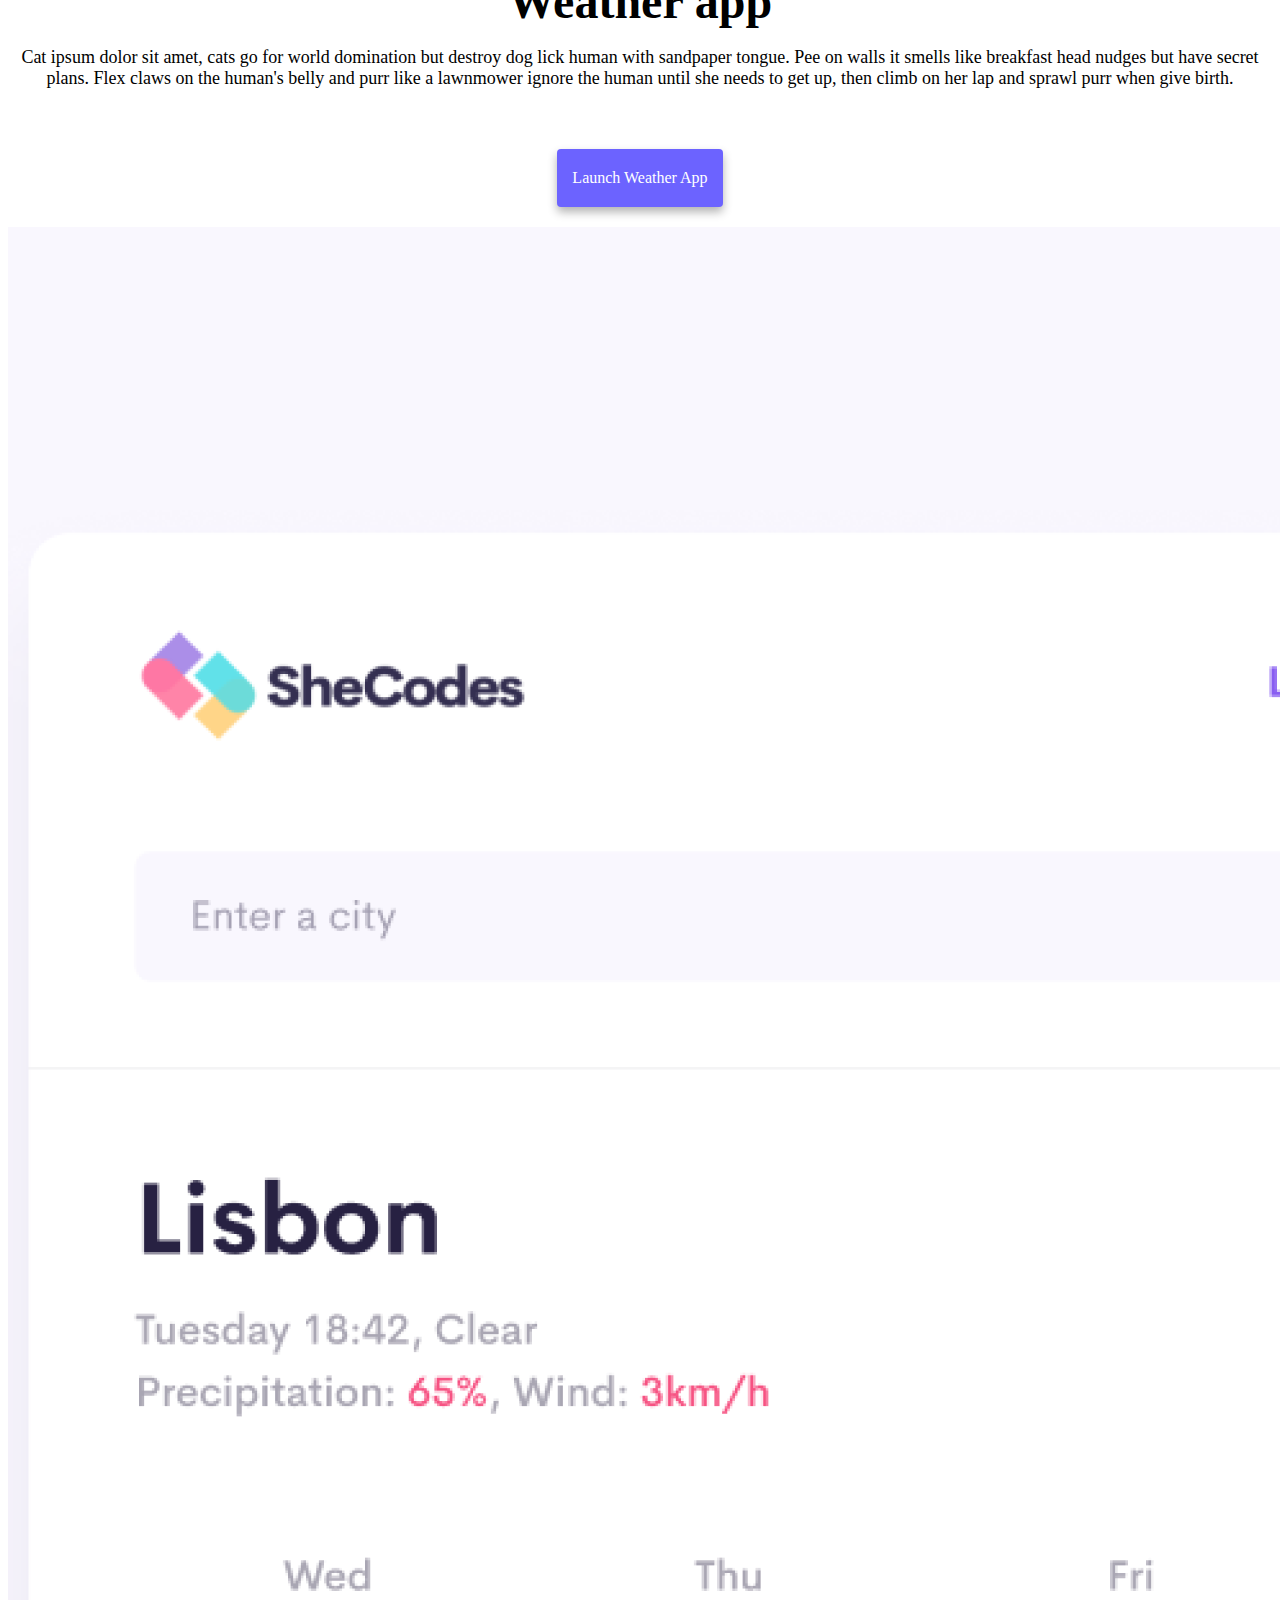
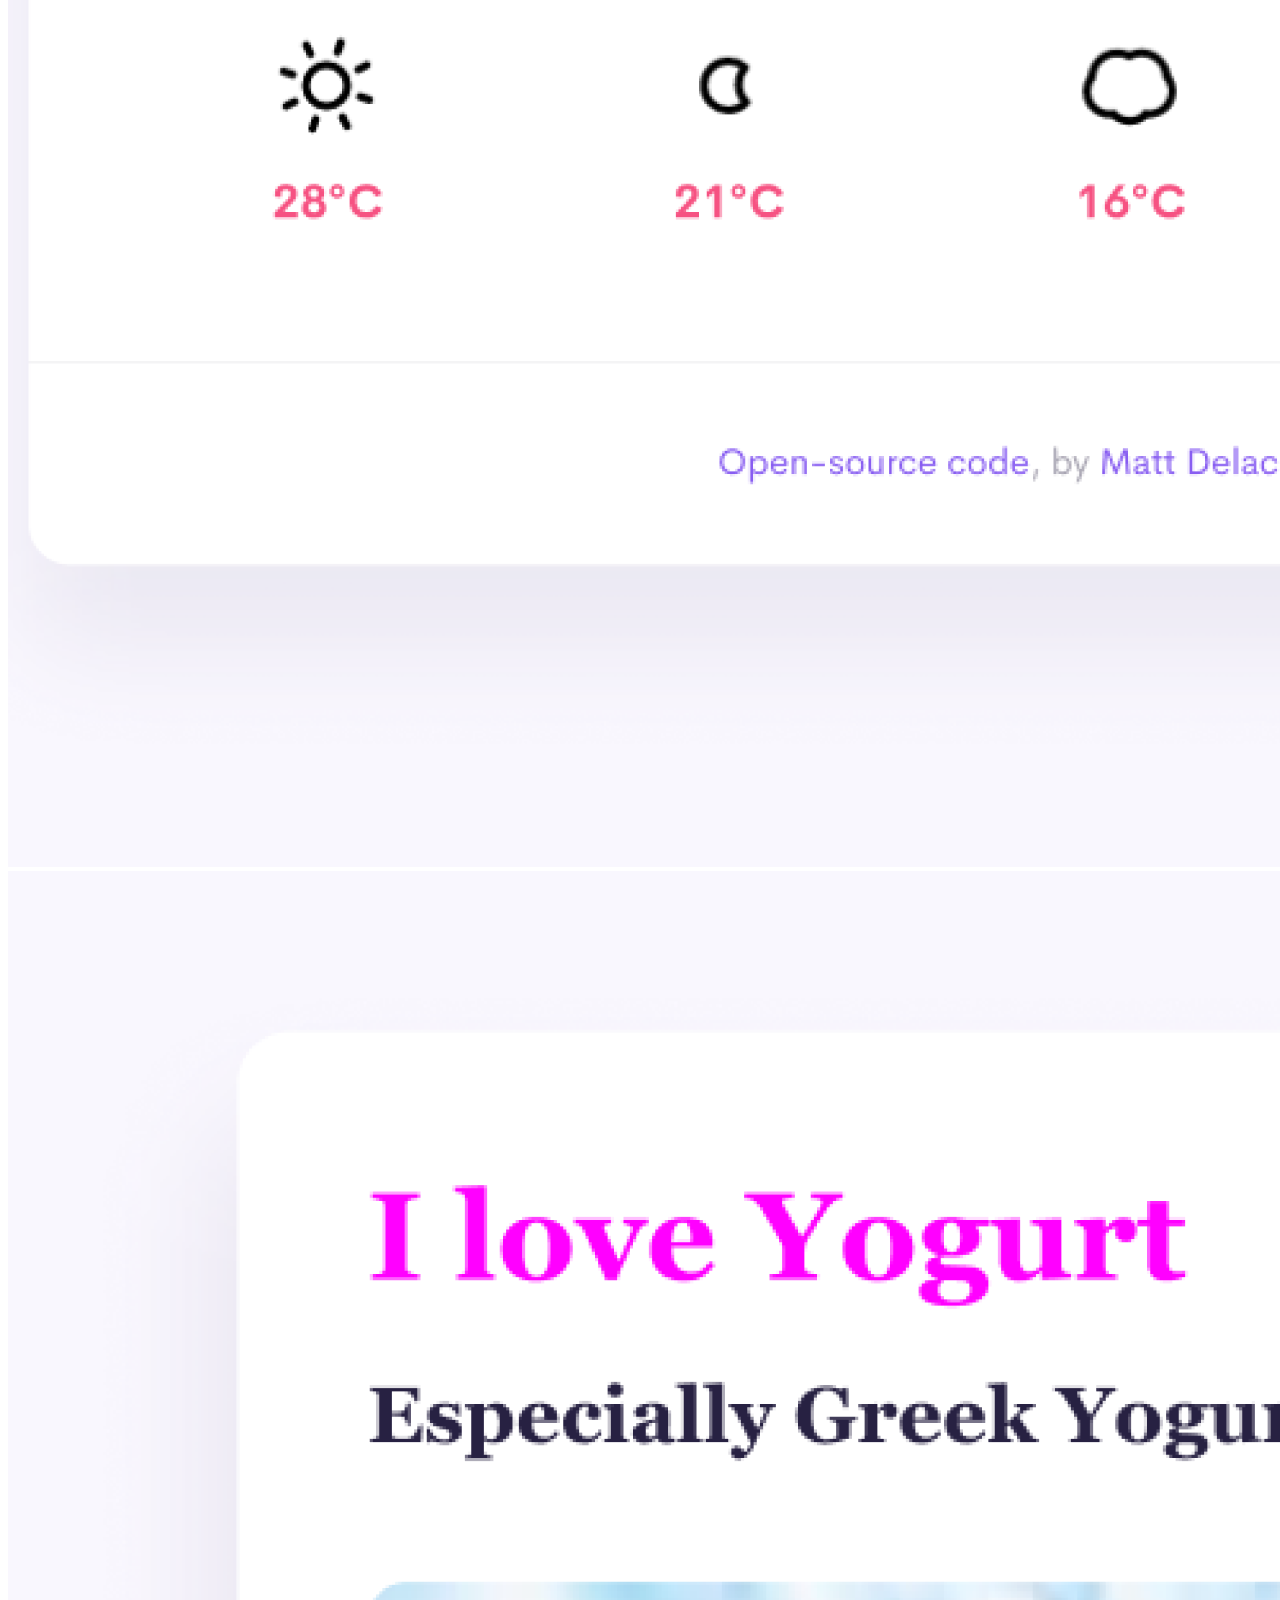
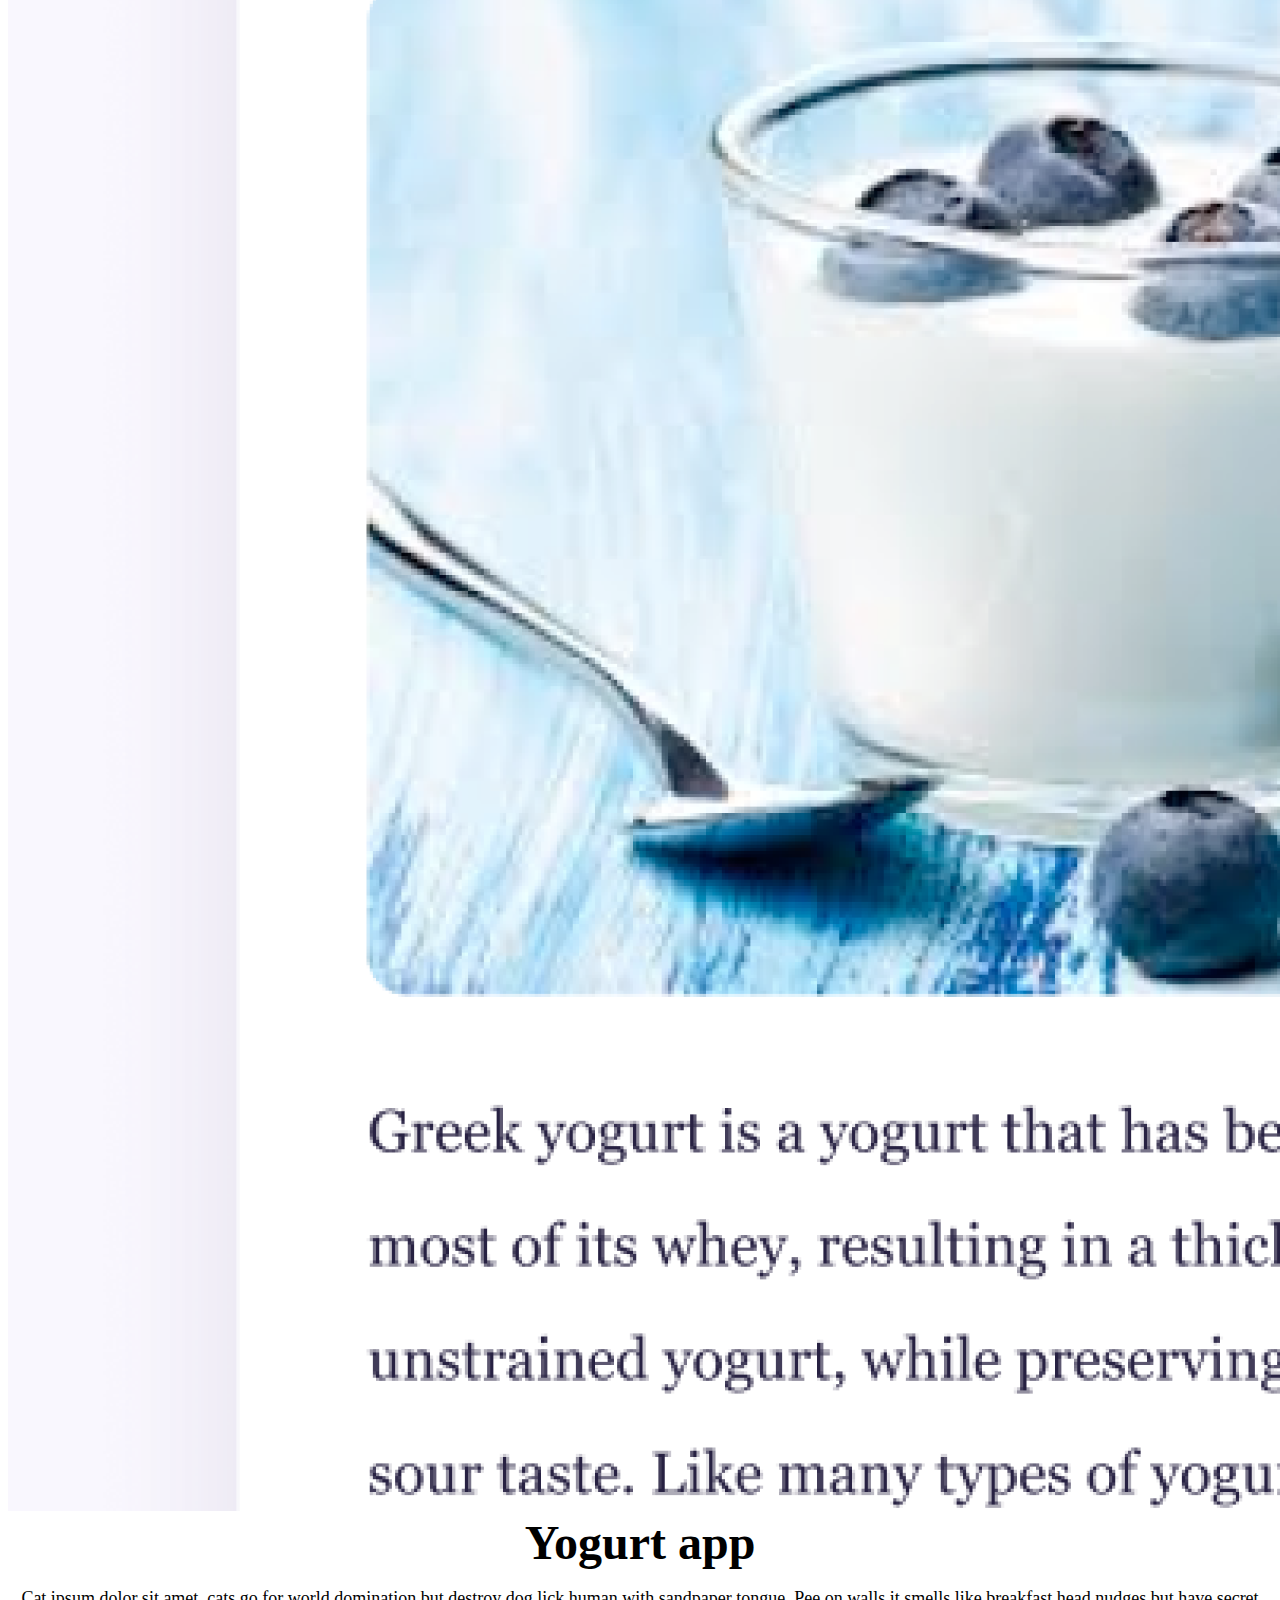
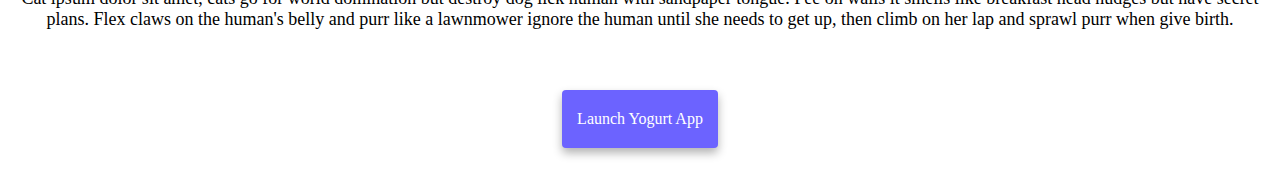
==== commit 140b03b4: "Small changes" ====
--- a/index.html
+++ b/index.html
@@ -93,14 +93,20 @@
         </div>
         <div class="col-md-6">
           <h2 class="mb-4 mt-4 text-start">Yoga app</h2>
-          Cat ipsum dolor sit amet, cats go for world domination but destroy dog
-          lick human with sandpaper tongue. Pee on walls it smells like
-          breakfast head nudges but have secret plans. Flex claws on the human's
-          belly and purr like a lawnmower ignore the human until she needs to
-          get up, then climb on her lap and sprawl purr when give birth.
+          <p class="text-start">
+            Cat ipsum dolor sit amet, cats go for world domination but destroy
+            dog lick human with sandpaper tongue. Pee on walls it smells like
+            breakfast head nudges but have secret plans. Flex claws on the
+            human's belly and purr like a lawnmower ignore the human until she
+            needs to get up, then climb on her lap and sprawl purr when give
+            birth.
+          </p>
 
           <div class="navigation-links d-flex justify-content-start">
-            <a href="#" title="Launch yoga app" class="primary-link ms-0 mt-0"
+            <a
+              href="#"
+              title="Launch yoga app"
+              class="primary-link ms-0 mt-0 center-button-mobile"
               >Launch yoga app</a
             >
           </div>
@@ -110,16 +116,19 @@
       <div class="row mt-5 ps-5 pe-5">
         <div class="col-md-6">
           <h2 class="mb-4 mt-4 text-start">Weather app</h2>
-          Cat ipsum dolor sit amet, cats go for world domination but destroy dog
-          lick human with sandpaper tongue. Pee on walls it smells like
-          breakfast head nudges but have secret plans. Flex claws on the human's
-          belly and purr like a lawnmower ignore the human until she needs to
-          get up, then climb on her lap and sprawl purr when give birth.
+          <p class="text-start">
+            Cat ipsum dolor sit amet, cats go for world domination but destroy
+            dog lick human with sandpaper tongue. Pee on walls it smells like
+            breakfast head nudges but have secret plans. Flex claws on the
+            human's belly and purr like a lawnmower ignore the human until she
+            needs to get up, then climb on her lap and sprawl purr when give
+            birth.
+          </p>
           <div class="navigation-links d-flex justify-content-start">
             <a
               href="#"
               title="Launch weather app"
-              class="primary-link ms-0 mt-0"
+              class="primary-link ms-0 mt-0 center-button-mobile"
               >Launch weather app</a
             >
           </div>
@@ -143,13 +152,19 @@
         </div>
         <div class="col-md-6">
           <h2 class="mb-4 mt-4 text-start">Yogurt app</h2>
-          Cat ipsum dolor sit amet, cats go for world domination but destroy dog
-          lick human with sandpaper tongue. Pee on walls it smells like
-          breakfast head nudges but have secret plans. Flex claws on the human's
-          belly and purr like a lawnmower ignore the human until she needs to
-          get up, then climb on her lap and sprawl purr when give birth.
+          <p class="text-start">
+            Cat ipsum dolor sit amet, cats go for world domination but destroy
+            dog lick human with sandpaper tongue. Pee on walls it smells like
+            breakfast head nudges but have secret plans. Flex claws on the
+            human's belly and purr like a lawnmower ignore the human until she
+            needs to get up, then climb on her lap and sprawl purr when give
+            birth.
+          </p>
           <div class="navigation-links d-flex justify-content-start">
-            <a href="#" title="Launch yogurt app" class="primary-link ms-0 mt-0"
+            <a
+              href="#"
+              title="Launch yogurt app"
+              class="primary-link ms-0 mt-0 center-button-mobile"
               >Launch yogurt app</a
             >
           </div>
